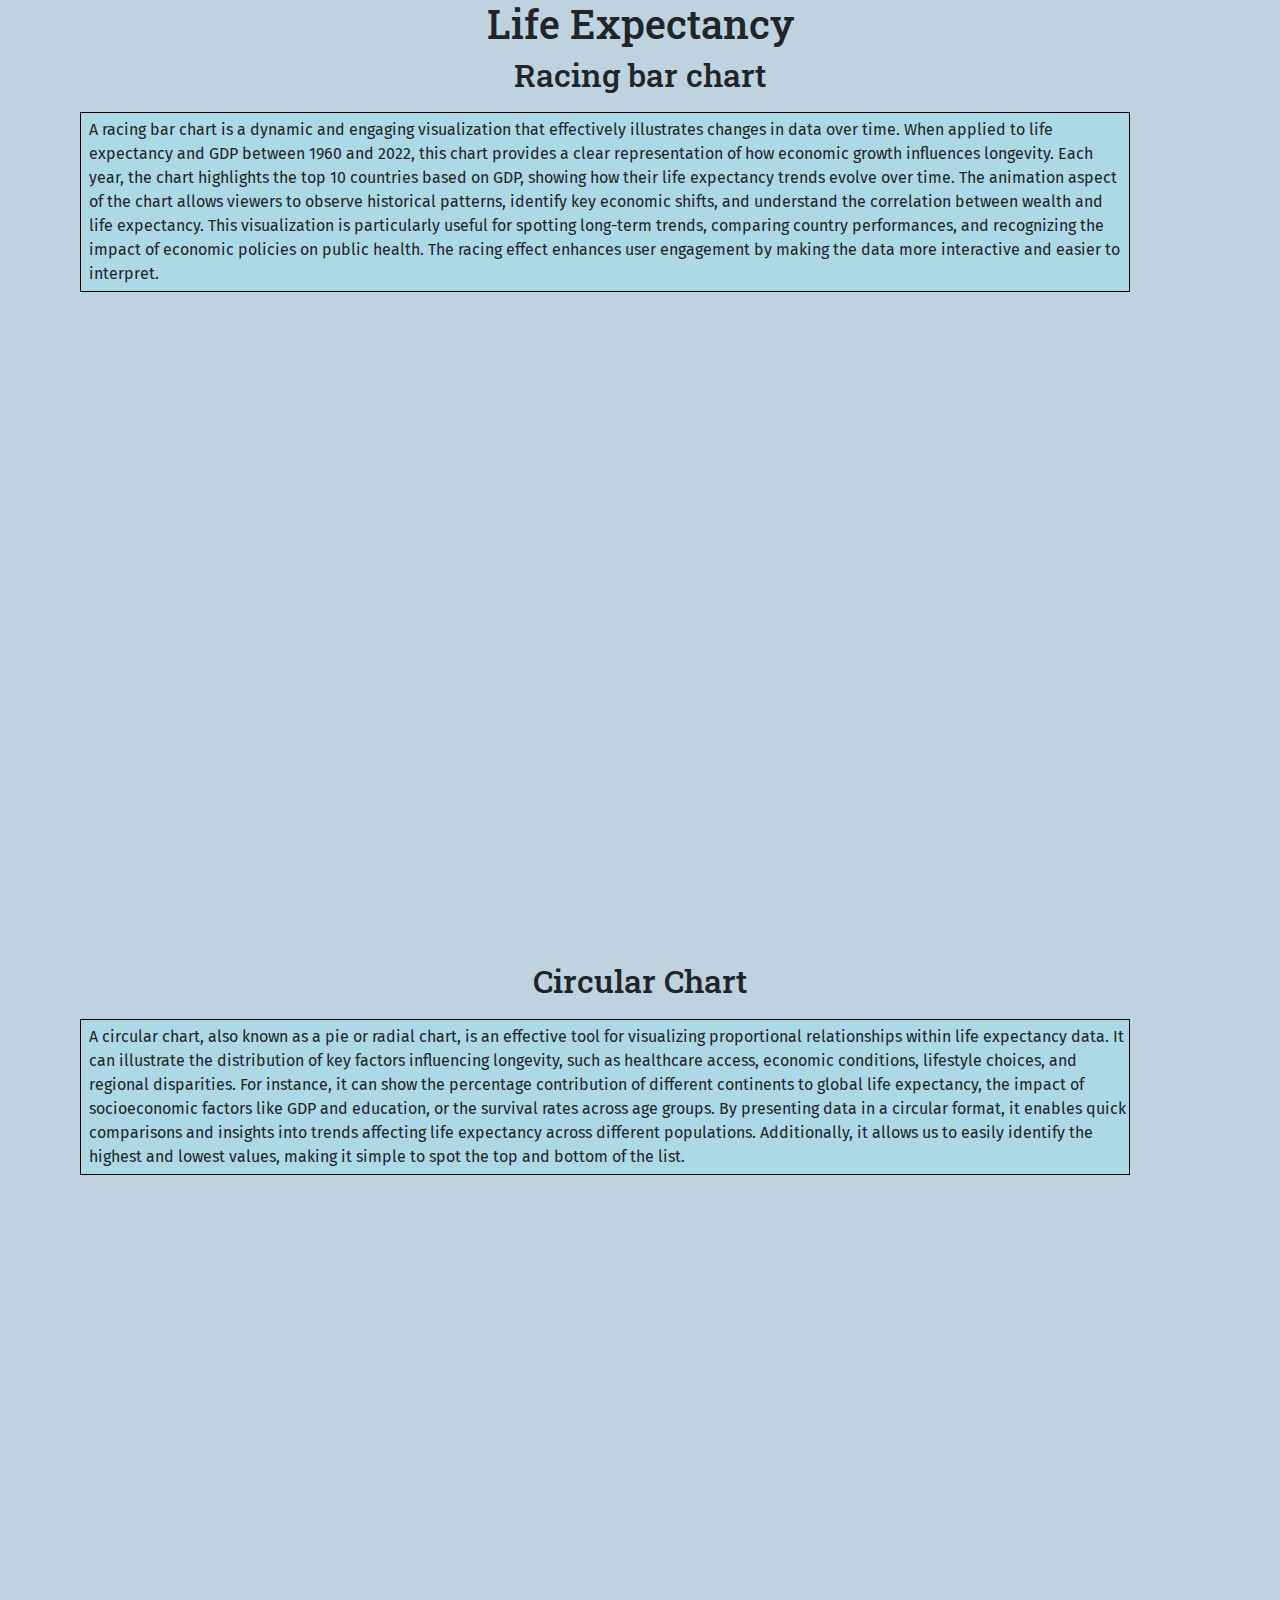
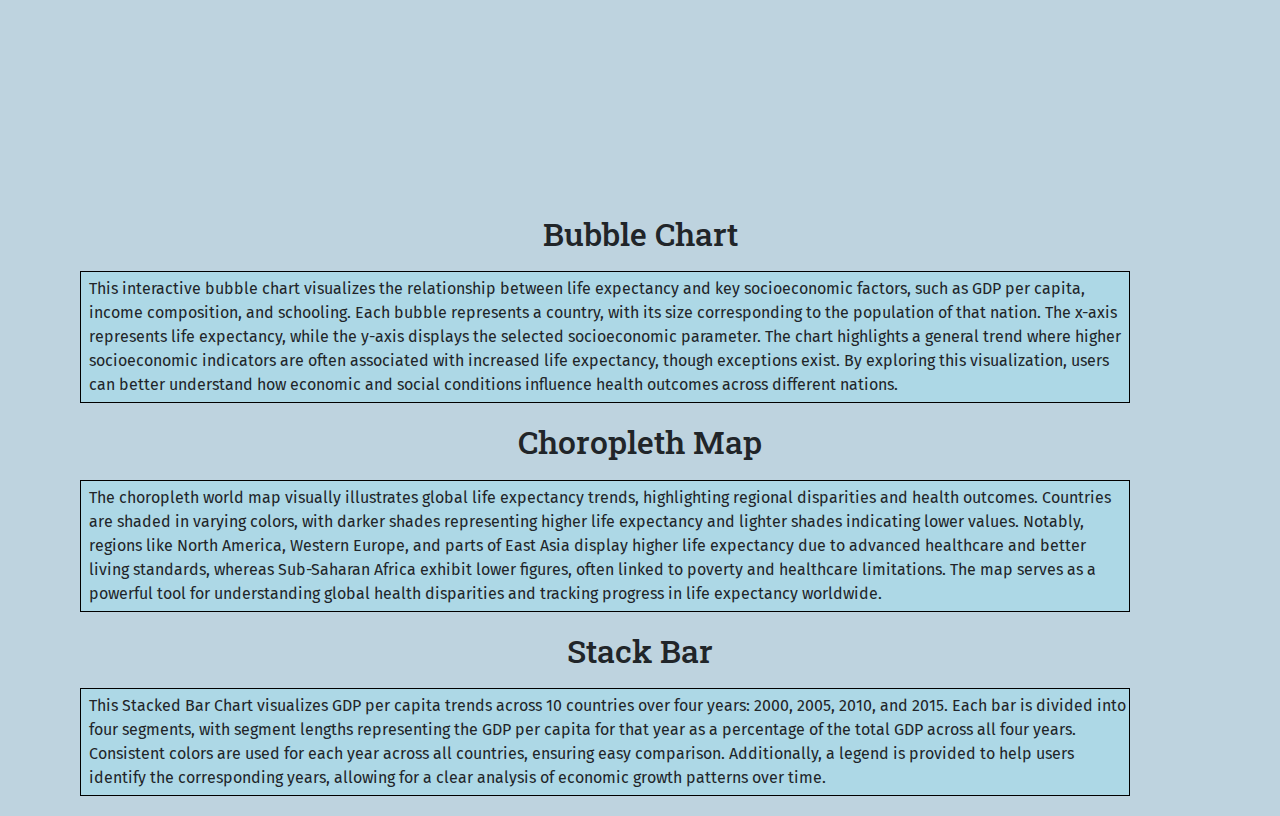
==== final/D3-Racing-Bar-Chart-main/index.html @ 3b05db98 "Update index.html" ====
<!DOCTYPE html>
<html>

<head>
  <meta charset="utf-8">

  <meta name="viewport" content="width=device-width, initial-scale=1.0">
  <title>DV - Final Project</title>


  <script src="https://d3js.org/d3.v6.min.js"></script>
  <!-- <script src="https://d3js.org/d3.v4.js"></script> -->

  <!-- Add Bootstrap CSS link -->
  <link href="https://maxcdn.bootstrapcdn.com/bootstrap/4.5.2/css/bootstrap.min.css" rel="stylesheet">

  <!-- Include Google Fonts for custom fonts -->
  <style>
      /* Font for title and headings */
      h1, h2, .nav-tabs .nav-link {
          font-family: 'Roboto Slab', sans-serif;
      }

      /* Font for paragraphs and text */
      p, .nav-tabs .nav-link, .tab-pane {
          font-family: 'Fira Sans', sans-serif;
          border: 1px solid black;
        margin-top: 10px;
        margin-bottom: 20px;
        margin-right: 150px;
        margin-left: 80px;
        background-color: lightblue;
        padding-top: 5px;
        padding-right: 3px;
        padding-bottom: 5px;
        padding-left: 8px;
      }
      
      

  </style>

  <!-- Include Google Fonts via link tags -->
  <link href="https://fonts.googleapis.com/css?family=Roboto+Slab" rel="stylesheet">
  <link href="https://fonts.googleapis.com/css?family=Fira+Sans" rel="stylesheet">
  <link rel="stylesheet" type="text/css" href="style.css">
</head>

<body>
    
  <h1>Life Expectancy</h1>
  <h2>Racing bar chart</h2>
  <p>A racing bar chart is a dynamic and engaging visualization that effectively illustrates changes in data over time. When applied to life expectancy and GDP between 1960 and 2022, this chart provides a clear representation of how economic growth influences longevity. Each year, the chart highlights the top 10 countries based on GDP, showing how their life expectancy trends evolve over time. The animation aspect of the chart allows viewers to observe historical patterns, identify key economic shifts, and understand the correlation between wealth and life expectancy. This visualization is particularly useful for spotting long-term trends, comparing country performances, and recognizing the impact of economic policies on public health. The racing effect enhances user engagement by making the data more interactive and easier to interpret.</p>
  <center><svg width="1024" height="600"></svg></center>
  <h2 class="circular">Circular Chart</h2>
  <p>A circular chart, also known as a pie or radial chart, is an effective tool for visualizing proportional relationships within life expectancy data. It can illustrate the distribution of key factors influencing longevity, such as healthcare access, economic conditions, lifestyle choices, and regional disparities. For instance, it can show the percentage contribution of different continents to global life expectancy, the impact of socioeconomic factors like GDP and education, or the survival rates across age groups. By presenting data in a circular format, it enables quick comparisons and insights into trends affecting life expectancy across different populations. Additionally, it allows us to easily identify the highest and lowest values, making it simple to spot the top and bottom of the list.</p>
  <div id="my_dataviz"></div>
  <h2 class="bubble">Bubble Chart</h2>
  <p>This interactive bubble chart visualizes the relationship between life expectancy and key socioeconomic factors, such as GDP per capita, income composition, and schooling. Each bubble represents a country, with its size corresponding to the population of that nation. The x-axis represents life expectancy, while the y-axis displays the selected socioeconomic parameter.  The chart highlights a general trend where higher socioeconomic indicators are often associated with increased life expectancy, though exceptions exist. By exploring this visualization, users can better understand how economic and social conditions influence health outcomes across different nations.</p>
  <div id="my_bubble"></div>
  <h2 class="choropleth">Choropleth Map</h2>
  <p>The choropleth world map visually illustrates global life expectancy trends, highlighting regional disparities and health outcomes. Countries are shaded in varying colors, with darker  shades representing higher life expectancy and lighter shades indicating lower values. Notably, regions like North America, Western Europe, and parts of East Asia display higher life expectancy due to advanced healthcare and better living standards, whereas Sub-Saharan Africa  exhibit lower figures, often linked to poverty and healthcare limitations. The map serves as a powerful tool for understanding global health disparities and tracking progress in life expectancy worldwide.</p>
  <div id="choropleth"></div>
  <h2>Stack Bar</h2>
  <p>This Stacked Bar Chart visualizes GDP per capita trends across 10 countries over four years: 2000, 2005, 2010, and 2015. Each bar is divided into four segments, with segment lengths representing the GDP per capita for that year as a percentage of the total GDP across all four years. Consistent colors are used for each year across all countries, ensuring easy comparison. Additionally, a legend is provided to help users identify the corresponding years, allowing for a clear analysis of economic growth patterns over time.</p>
  <div id="stack_legend"></div>
  <div id="stacked"></div>
  <script type="module" src="script.js"></script>
</body>

</html>
---- final/D3-Racing-Bar-Chart-main/style.css ----
body {
    background: rgba(94, 146, 176, 0.403);
    display: flex;
    flex-direction: column;
    align-items: center;
    overflow-y: auto;
}

.circular {
    margin-top: 50px;
}

.axis-label {
    font: 10px sans-serif;
    text-anchor: middle;
}

.gdp-label {
    font: 12px sans-serif;
    text-anchor: start;
}

.icon {
    width: 40px;
    height: 40px;
}

.year-text {
    font: 60px sans-serif;
    text-anchor: end;
    fill: rgb(71, 71, 71);
}

.tooltip {
    margin-top: -300px;
    display: flex;
    align-items: center;
    justify-content: center
}

.bubbles {
    stroke-width: 1px;
    stroke: black;
    opacity: .8
}

.bubbles:hover {
    stroke: black;
}
#my_dataviz {
    height: 620px !important;
}

.legend-color-box {
    display: inline-block;
    width: 20px;
    height: 20px;
    vertical-align: middle;
    margin-right: 5px;
}
#stack_legend{
    display: flex;
    width: 200px;
    justify-content: space-between;
    align-items: center;
}
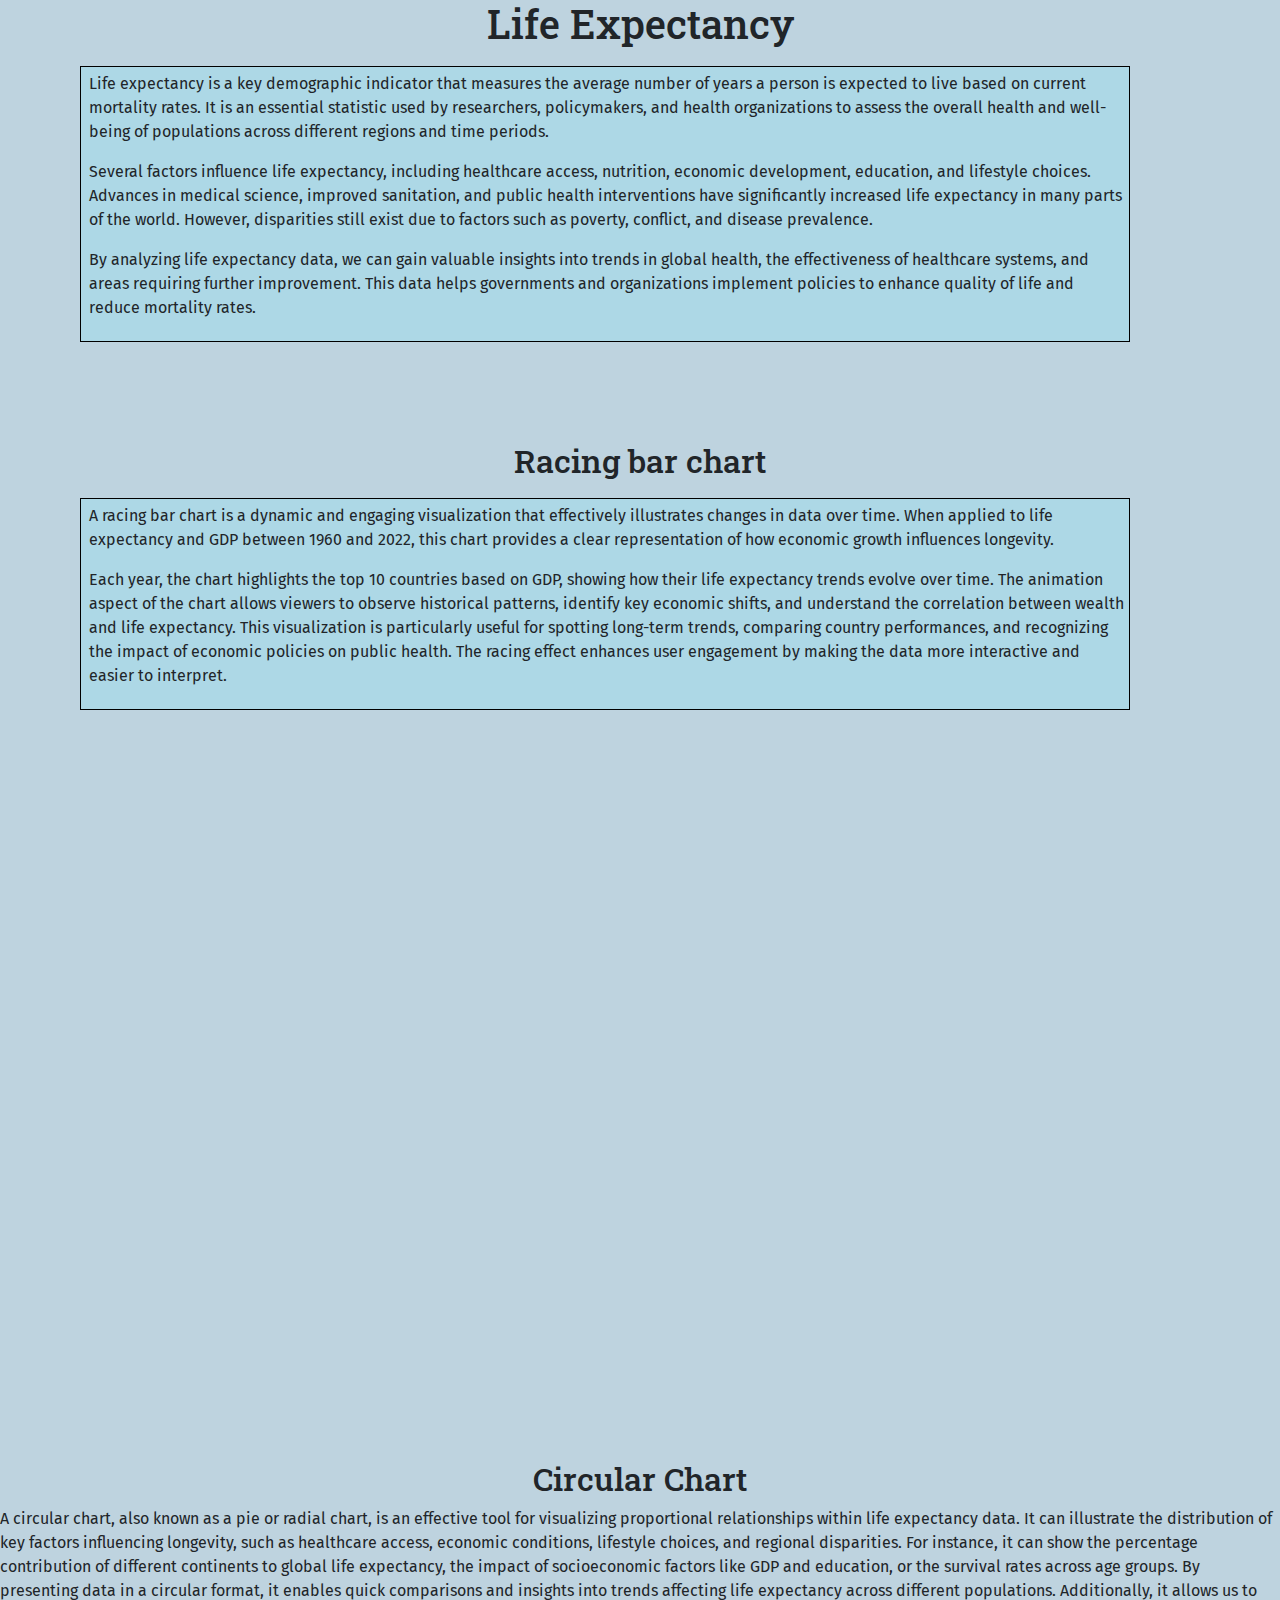
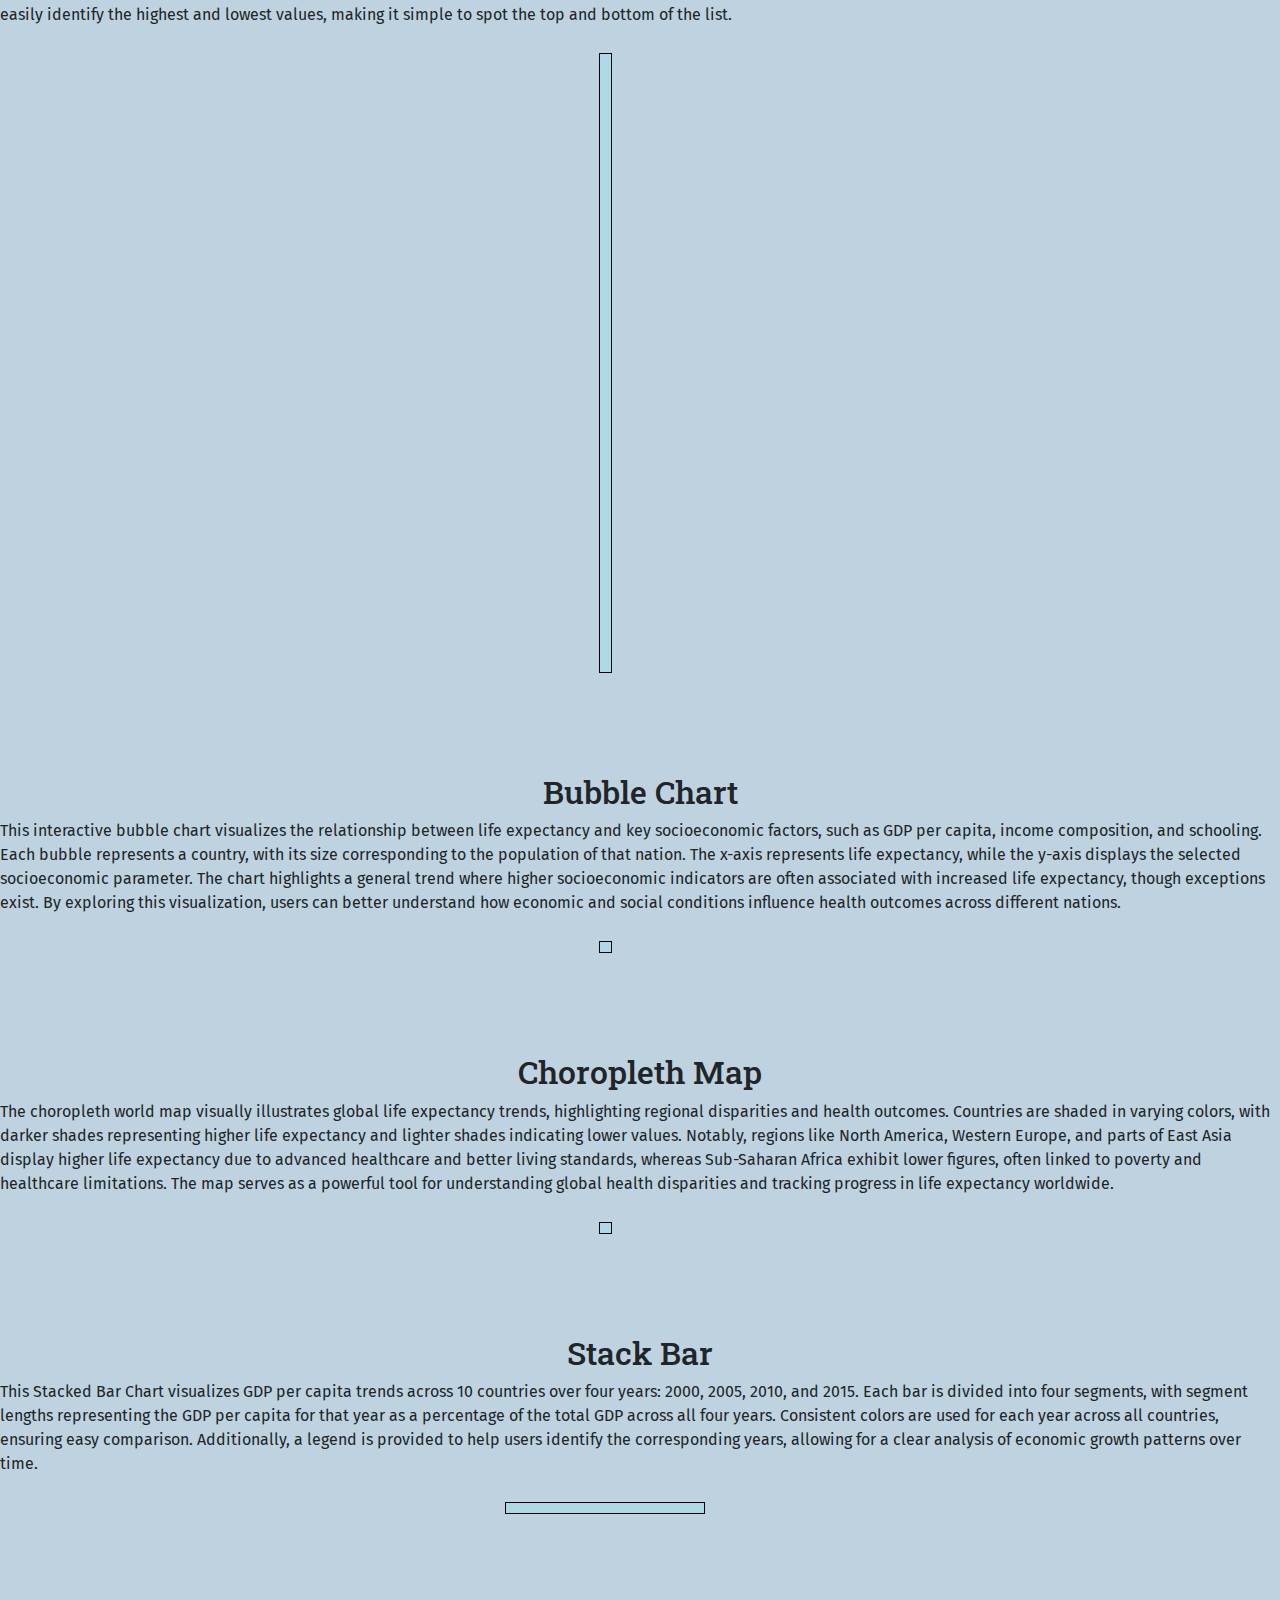
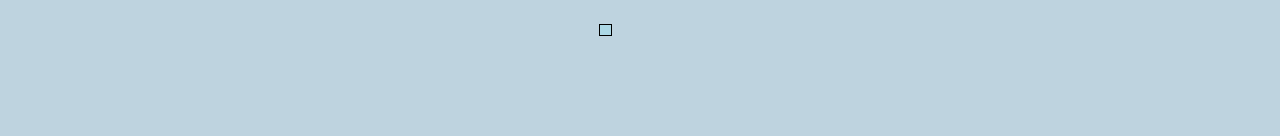
==== commit 8e732258: "Update index.html" ====
--- a/final/D3-Racing-Bar-Chart-main/index.html
+++ b/final/D3-Racing-Bar-Chart-main/index.html
@@ -24,9 +24,13 @@
       /* Font for paragraphs and text */
       p, .nav-tabs .nav-link, .tab-pane {
           font-family: 'Fira Sans', sans-serif;
-          border: 1px solid black;
+          
+        
+      }
+      div{
+        border: 1px solid black;
         margin-top: 10px;
-        margin-bottom: 20px;
+        margin-bottom: 100px;
         margin-right: 150px;
         margin-left: 80px;
         background-color: lightblue;
@@ -35,7 +39,6 @@
         padding-bottom: 5px;
         padding-left: 8px;
       }
-      
       
 
   </style>
@@ -49,9 +52,19 @@
 <body>
     
   <h1>Life Expectancy</h1>
+  <div>
+        <p>Life expectancy is a key demographic indicator that measures the average number of years a person is expected to live based on current mortality rates. It is an essential statistic used by researchers, policymakers, and health organizations to assess the overall health and well-being of populations across different regions and time periods.</p>
+        <p> Several factors influence life expectancy, including healthcare access, nutrition, economic development, education, and lifestyle choices. Advances in medical science, improved sanitation, and public health interventions have significantly increased life expectancy in many parts of the world. However, disparities still exist due to factors such as poverty, conflict, and disease prevalence.</p>
+        <p>By analyzing life expectancy data, we can gain valuable insights into trends in global health, the effectiveness of healthcare systems, and areas requiring further improvement. This data helps governments and organizations implement policies to enhance quality of life and reduce mortality rates.</p>
+  </div>
+
+
   <h2>Racing bar chart</h2>
-  <p>A racing bar chart is a dynamic and engaging visualization that effectively illustrates changes in data over time. When applied to life expectancy and GDP between 1960 and 2022, this chart provides a clear representation of how economic growth influences longevity. Each year, the chart highlights the top 10 countries based on GDP, showing how their life expectancy trends evolve over time. The animation aspect of the chart allows viewers to observe historical patterns, identify key economic shifts, and understand the correlation between wealth and life expectancy. This visualization is particularly useful for spotting long-term trends, comparing country performances, and recognizing the impact of economic policies on public health. The racing effect enhances user engagement by making the data more interactive and easier to interpret.</p>
-  <center><svg width="1024" height="600"></svg></center>
+  <div>
+  <p>A racing bar chart is a dynamic and engaging visualization that effectively illustrates changes in data over time. When applied to life expectancy and GDP between 1960 and 2022, this chart provides a clear representation of how economic growth influences longevity.</p>
+    <p>Each year, the chart highlights the top 10 countries based on GDP, showing how their life expectancy trends evolve over time. The animation aspect of the chart allows viewers to observe historical patterns, identify key economic shifts, and understand the correlation between wealth and life expectancy. This visualization is particularly useful for spotting long-term trends, comparing country performances, and recognizing the impact of economic policies on public health. The racing effect enhances user engagement by making the data more interactive and easier to interpret.</p>
+</div>
+    <center><svg width="1024" height="600"></svg></center>
   <h2 class="circular">Circular Chart</h2>
   <p>A circular chart, also known as a pie or radial chart, is an effective tool for visualizing proportional relationships within life expectancy data. It can illustrate the distribution of key factors influencing longevity, such as healthcare access, economic conditions, lifestyle choices, and regional disparities. For instance, it can show the percentage contribution of different continents to global life expectancy, the impact of socioeconomic factors like GDP and education, or the survival rates across age groups. By presenting data in a circular format, it enables quick comparisons and insights into trends affecting life expectancy across different populations. Additionally, it allows us to easily identify the highest and lowest values, making it simple to spot the top and bottom of the list.</p>
   <div id="my_dataviz"></div>
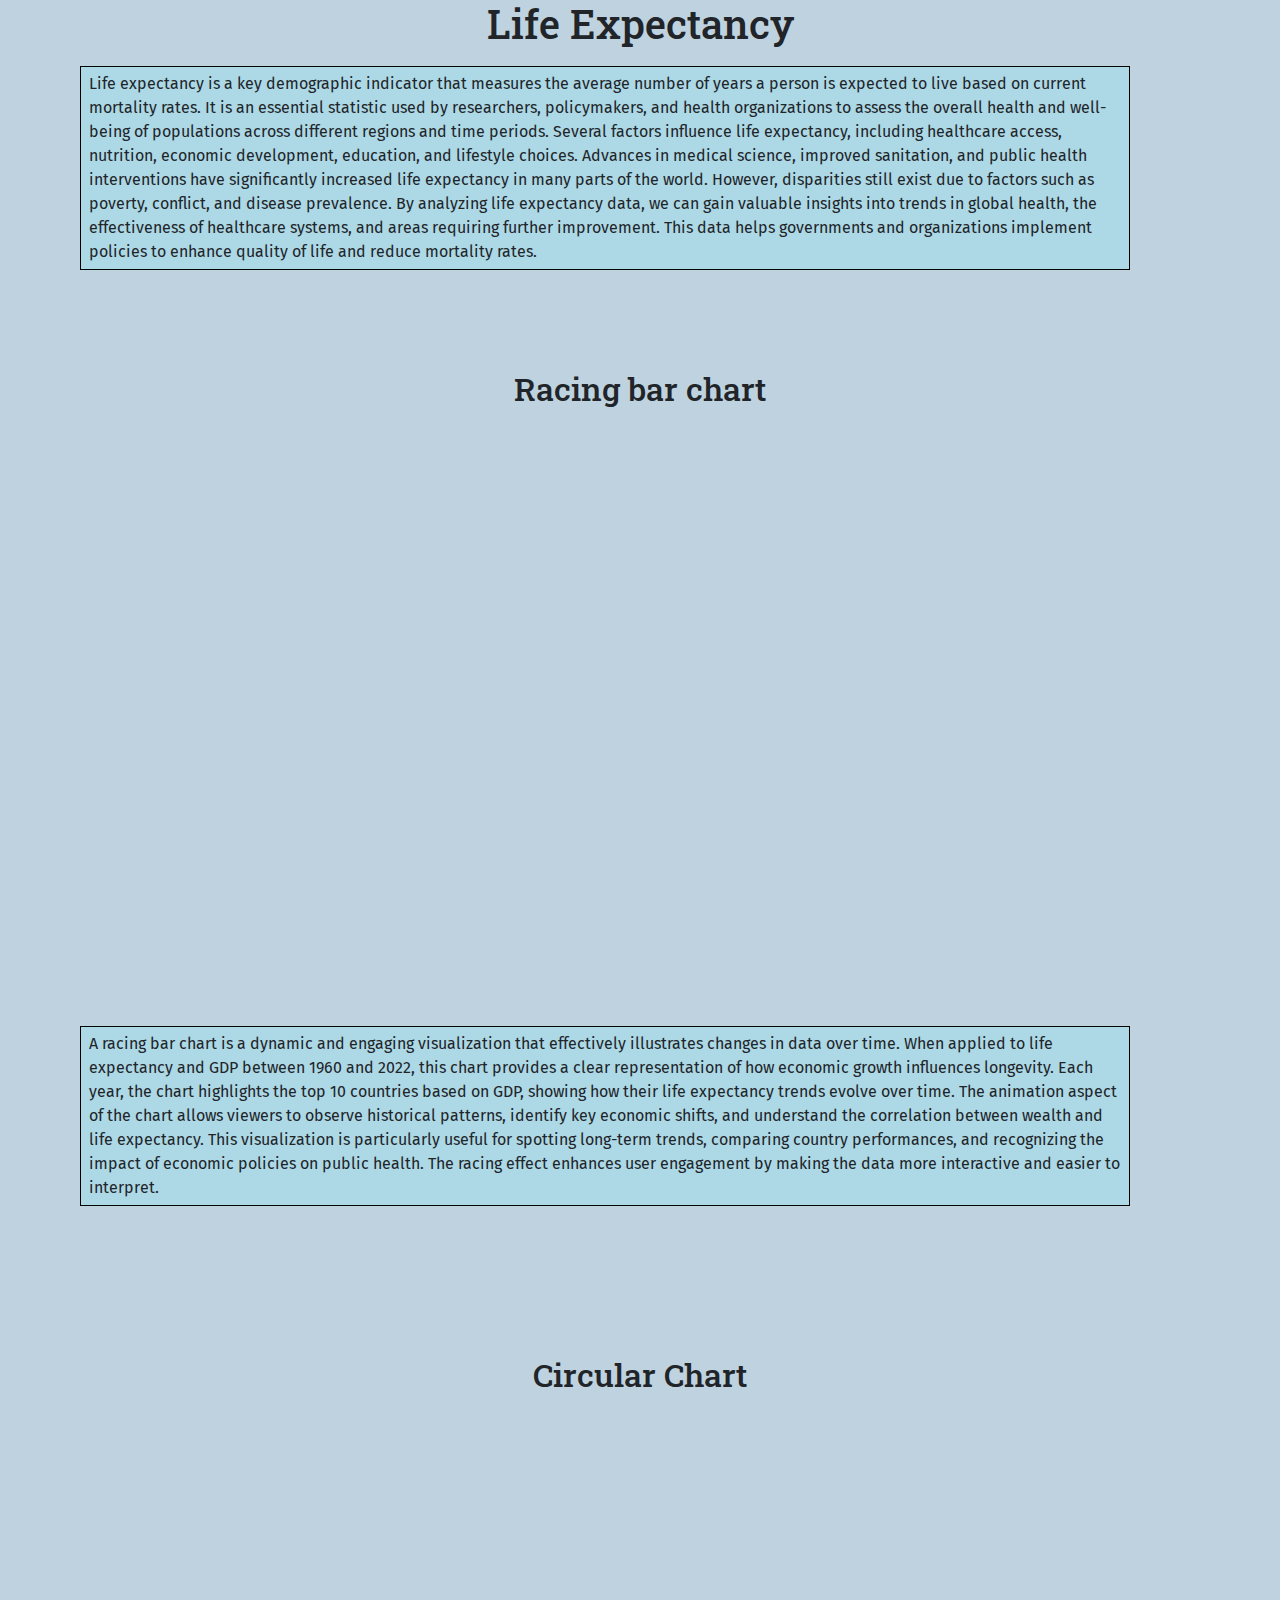
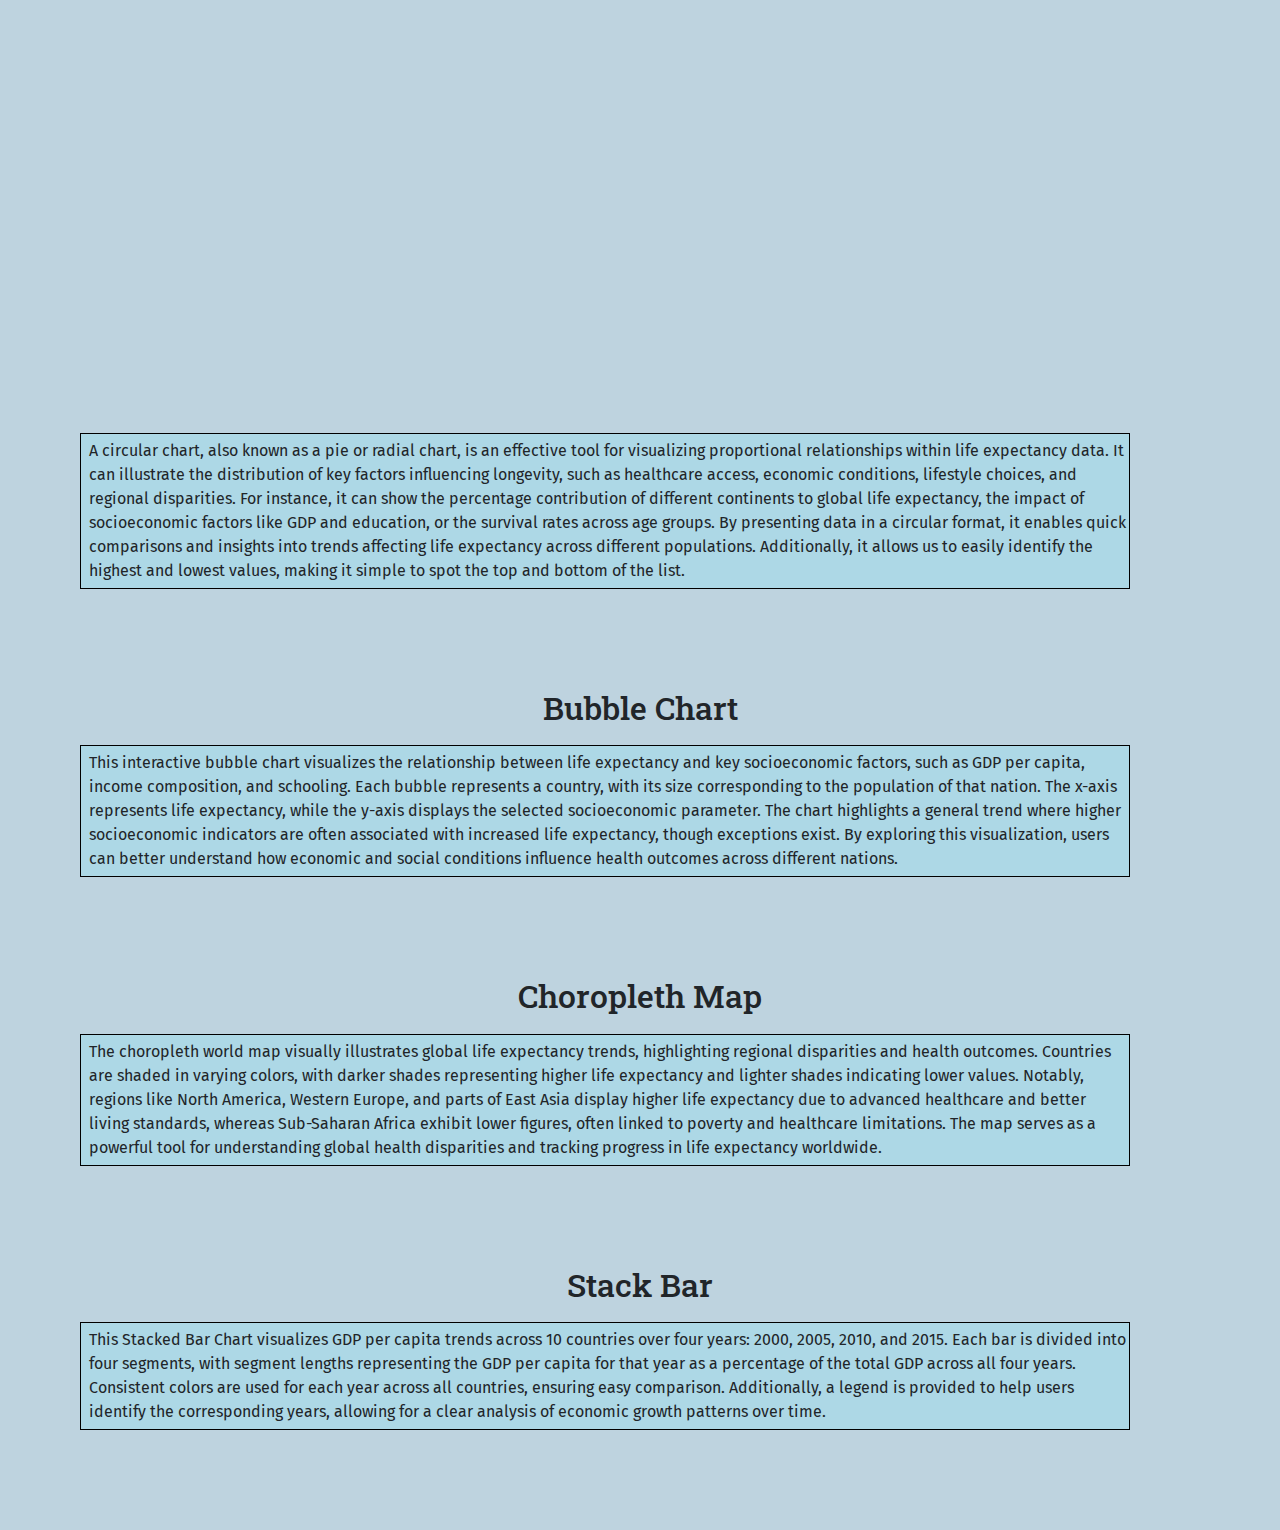
==== commit 681f1212: "Update index.html" ====
--- a/final/D3-Racing-Bar-Chart-main/index.html
+++ b/final/D3-Racing-Bar-Chart-main/index.html
@@ -24,11 +24,7 @@
       /* Font for paragraphs and text */
       p, .nav-tabs .nav-link, .tab-pane {
           font-family: 'Fira Sans', sans-serif;
-          
-        
-      }
-      div{
-        border: 1px solid black;
+          border: 1px solid black;
         margin-top: 10px;
         margin-bottom: 100px;
         margin-right: 150px;
@@ -38,7 +34,9 @@
         padding-right: 3px;
         padding-bottom: 5px;
         padding-left: 8px;
+        
       }
+      
       
 
   </style>
@@ -52,32 +50,35 @@
 <body>
     
   <h1>Life Expectancy</h1>
-  <div>
-        <p>Life expectancy is a key demographic indicator that measures the average number of years a person is expected to live based on current mortality rates. It is an essential statistic used by researchers, policymakers, and health organizations to assess the overall health and well-being of populations across different regions and time periods.</p>
-        <p> Several factors influence life expectancy, including healthcare access, nutrition, economic development, education, and lifestyle choices. Advances in medical science, improved sanitation, and public health interventions have significantly increased life expectancy in many parts of the world. However, disparities still exist due to factors such as poverty, conflict, and disease prevalence.</p>
-        <p>By analyzing life expectancy data, we can gain valuable insights into trends in global health, the effectiveness of healthcare systems, and areas requiring further improvement. This data helps governments and organizations implement policies to enhance quality of life and reduce mortality rates.</p>
-  </div>
+  
+        <p>Life expectancy is a key demographic indicator that measures the average number of years a person is expected to live based on current mortality rates. It is an essential statistic used by researchers, policymakers, and health organizations to assess the overall health and well-being of populations across different regions and time periods.
+         Several factors influence life expectancy, including healthcare access, nutrition, economic development, education, and lifestyle choices. Advances in medical science, improved sanitation, and public health interventions have significantly increased life expectancy in many parts of the world. However, disparities still exist due to factors such as poverty, conflict, and disease prevalence.
+        By analyzing life expectancy data, we can gain valuable insights into trends in global health, the effectiveness of healthcare systems, and areas requiring further improvement. This data helps governments and organizations implement policies to enhance quality of life and reduce mortality rates.</p>
+  
 
 
   <h2>Racing bar chart</h2>
-  <div>
-  <p>A racing bar chart is a dynamic and engaging visualization that effectively illustrates changes in data over time. When applied to life expectancy and GDP between 1960 and 2022, this chart provides a clear representation of how economic growth influences longevity.</p>
-    <p>Each year, the chart highlights the top 10 countries based on GDP, showing how their life expectancy trends evolve over time. The animation aspect of the chart allows viewers to observe historical patterns, identify key economic shifts, and understand the correlation between wealth and life expectancy. This visualization is particularly useful for spotting long-term trends, comparing country performances, and recognizing the impact of economic policies on public health. The racing effect enhances user engagement by making the data more interactive and easier to interpret.</p>
-</div>
-    <center><svg width="1024" height="600"></svg></center>
+  <center><svg width="1024" height="600"></svg></center>
+  <p>A racing bar chart is a dynamic and engaging visualization that effectively illustrates changes in data over time. When applied to life expectancy and GDP between 1960 and 2022, this chart provides a clear representation of how economic growth influences longevity.
+    Each year, the chart highlights the top 10 countries based on GDP, showing how their life expectancy trends evolve over time. The animation aspect of the chart allows viewers to observe historical patterns, identify key economic shifts, and understand the correlation between wealth and life expectancy. This visualization is particularly useful for spotting long-term trends, comparing country performances, and recognizing the impact of economic policies on public health. The racing effect enhances user engagement by making the data more interactive and easier to interpret.</p>
+ 
   <h2 class="circular">Circular Chart</h2>
+  <div id="my_dataviz"></div>
   <p>A circular chart, also known as a pie or radial chart, is an effective tool for visualizing proportional relationships within life expectancy data. It can illustrate the distribution of key factors influencing longevity, such as healthcare access, economic conditions, lifestyle choices, and regional disparities. For instance, it can show the percentage contribution of different continents to global life expectancy, the impact of socioeconomic factors like GDP and education, or the survival rates across age groups. By presenting data in a circular format, it enables quick comparisons and insights into trends affecting life expectancy across different populations. Additionally, it allows us to easily identify the highest and lowest values, making it simple to spot the top and bottom of the list.</p>
-  <div id="my_dataviz"></div>
+  
   <h2 class="bubble">Bubble Chart</h2>
+  <div id="my_bubble"></div>
   <p>This interactive bubble chart visualizes the relationship between life expectancy and key socioeconomic factors, such as GDP per capita, income composition, and schooling. Each bubble represents a country, with its size corresponding to the population of that nation. The x-axis represents life expectancy, while the y-axis displays the selected socioeconomic parameter.  The chart highlights a general trend where higher socioeconomic indicators are often associated with increased life expectancy, though exceptions exist. By exploring this visualization, users can better understand how economic and social conditions influence health outcomes across different nations.</p>
-  <div id="my_bubble"></div>
+  
   <h2 class="choropleth">Choropleth Map</h2>
+  <div id="choropleth"></div>
   <p>The choropleth world map visually illustrates global life expectancy trends, highlighting regional disparities and health outcomes. Countries are shaded in varying colors, with darker  shades representing higher life expectancy and lighter shades indicating lower values. Notably, regions like North America, Western Europe, and parts of East Asia display higher life expectancy due to advanced healthcare and better living standards, whereas Sub-Saharan Africa  exhibit lower figures, often linked to poverty and healthcare limitations. The map serves as a powerful tool for understanding global health disparities and tracking progress in life expectancy worldwide.</p>
-  <div id="choropleth"></div>
+  
   <h2>Stack Bar</h2>
-  <p>This Stacked Bar Chart visualizes GDP per capita trends across 10 countries over four years: 2000, 2005, 2010, and 2015. Each bar is divided into four segments, with segment lengths representing the GDP per capita for that year as a percentage of the total GDP across all four years. Consistent colors are used for each year across all countries, ensuring easy comparison. Additionally, a legend is provided to help users identify the corresponding years, allowing for a clear analysis of economic growth patterns over time.</p>
   <div id="stack_legend"></div>
   <div id="stacked"></div>
+  <p>This Stacked Bar Chart visualizes GDP per capita trends across 10 countries over four years: 2000, 2005, 2010, and 2015. Each bar is divided into four segments, with segment lengths representing the GDP per capita for that year as a percentage of the total GDP across all four years. Consistent colors are used for each year across all countries, ensuring easy comparison. Additionally, a legend is provided to help users identify the corresponding years, allowing for a clear analysis of economic growth patterns over time.</p>
+  
   <script type="module" src="script.js"></script>
 </body>
 
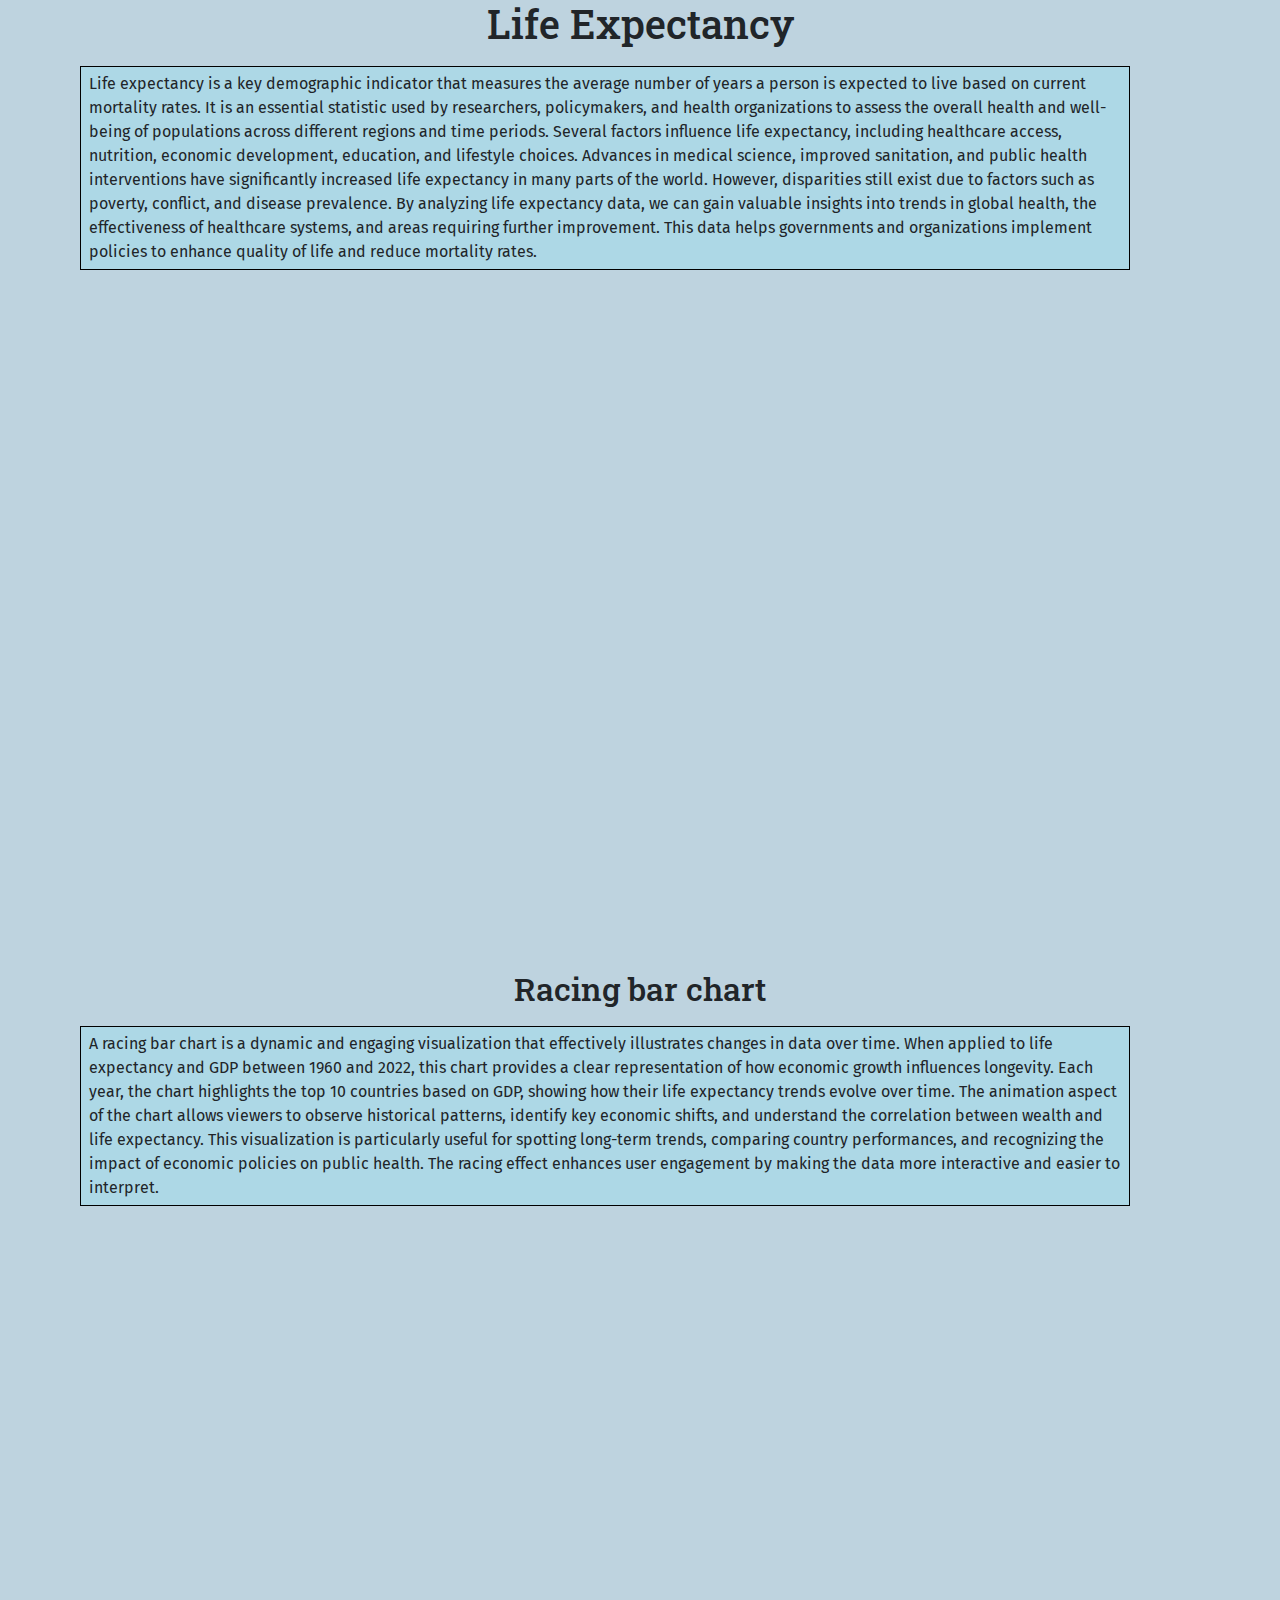
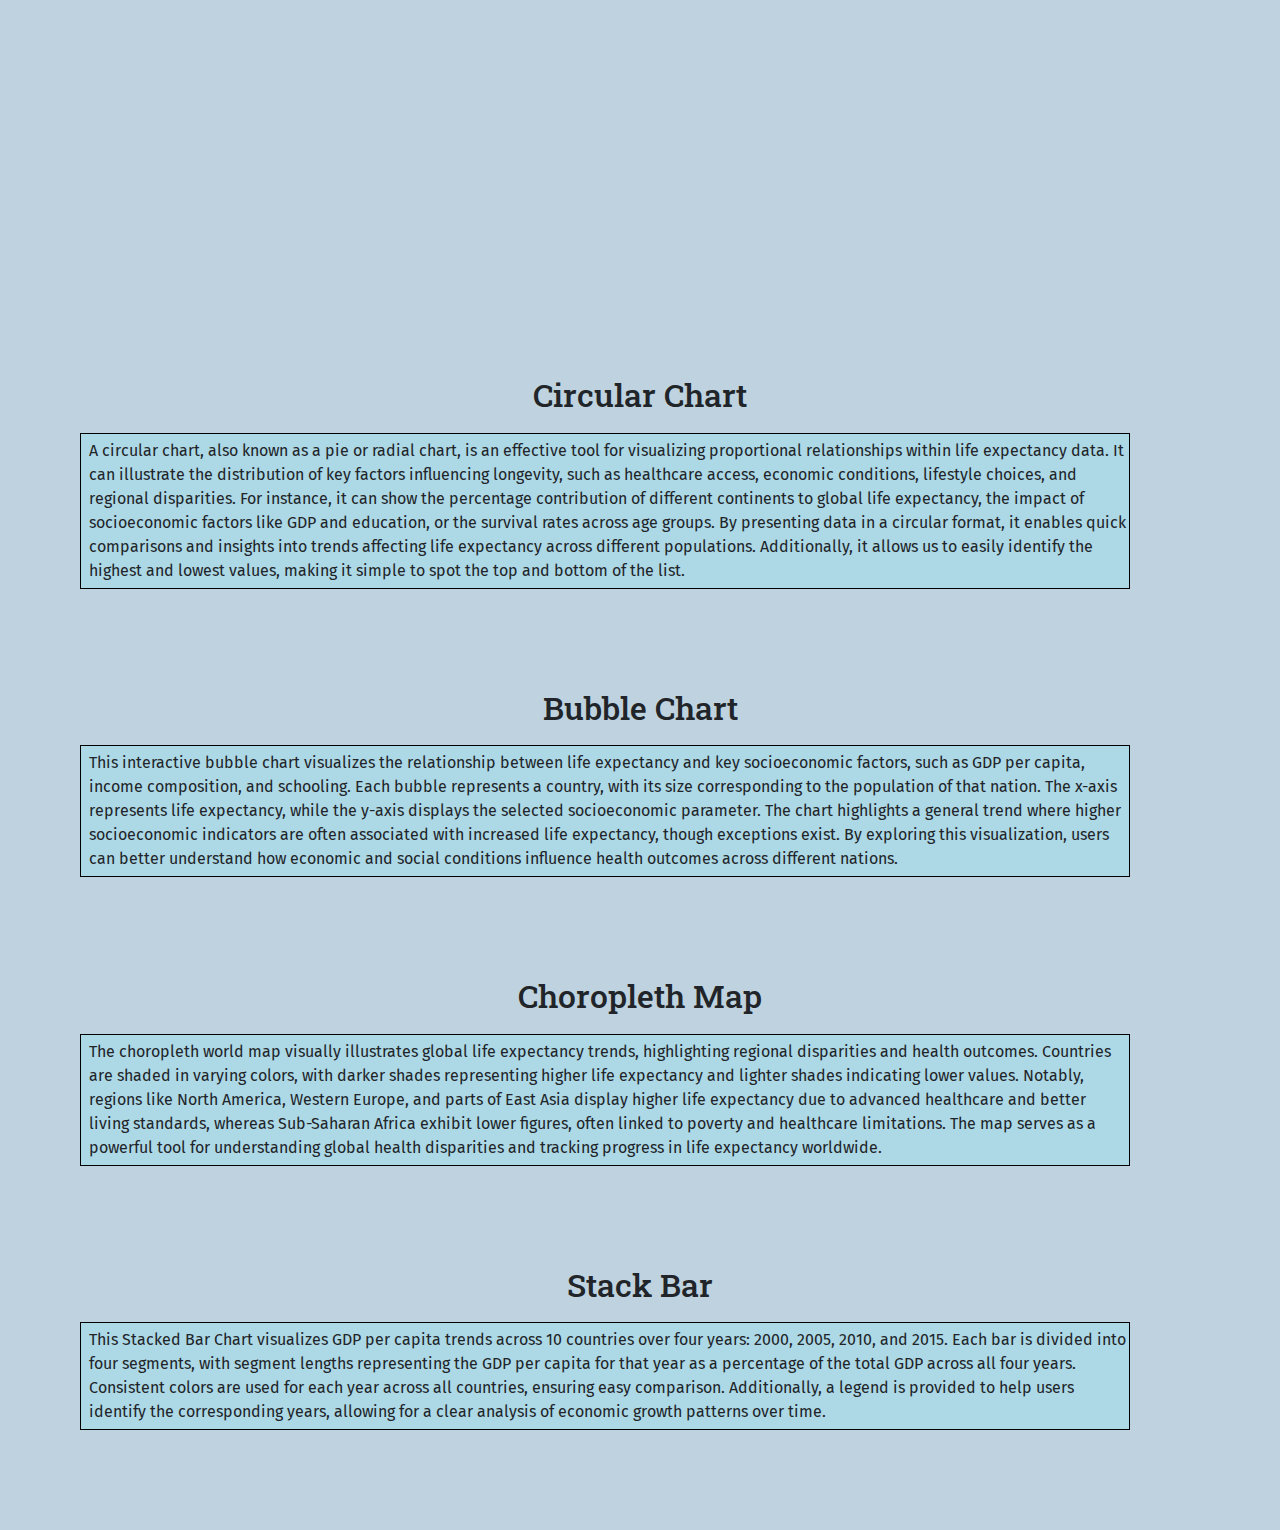
==== commit cceb0585: "Update index.html" ====
--- a/final/D3-Racing-Bar-Chart-main/index.html
+++ b/final/D3-Racing-Bar-Chart-main/index.html
@@ -57,26 +57,31 @@
   
 
 
+ 
+  <center><svg width="1024" height="600"></svg></center>
   <h2>Racing bar chart</h2>
-  <center><svg width="1024" height="600"></svg></center>
   <p>A racing bar chart is a dynamic and engaging visualization that effectively illustrates changes in data over time. When applied to life expectancy and GDP between 1960 and 2022, this chart provides a clear representation of how economic growth influences longevity.
     Each year, the chart highlights the top 10 countries based on GDP, showing how their life expectancy trends evolve over time. The animation aspect of the chart allows viewers to observe historical patterns, identify key economic shifts, and understand the correlation between wealth and life expectancy. This visualization is particularly useful for spotting long-term trends, comparing country performances, and recognizing the impact of economic policies on public health. The racing effect enhances user engagement by making the data more interactive and easier to interpret.</p>
  
+  
+  <div id="my_dataviz"></div>
   <h2 class="circular">Circular Chart</h2>
-  <div id="my_dataviz"></div>
   <p>A circular chart, also known as a pie or radial chart, is an effective tool for visualizing proportional relationships within life expectancy data. It can illustrate the distribution of key factors influencing longevity, such as healthcare access, economic conditions, lifestyle choices, and regional disparities. For instance, it can show the percentage contribution of different continents to global life expectancy, the impact of socioeconomic factors like GDP and education, or the survival rates across age groups. By presenting data in a circular format, it enables quick comparisons and insights into trends affecting life expectancy across different populations. Additionally, it allows us to easily identify the highest and lowest values, making it simple to spot the top and bottom of the list.</p>
   
+  
+  <div id="my_bubble"></div>
   <h2 class="bubble">Bubble Chart</h2>
-  <div id="my_bubble"></div>
   <p>This interactive bubble chart visualizes the relationship between life expectancy and key socioeconomic factors, such as GDP per capita, income composition, and schooling. Each bubble represents a country, with its size corresponding to the population of that nation. The x-axis represents life expectancy, while the y-axis displays the selected socioeconomic parameter.  The chart highlights a general trend where higher socioeconomic indicators are often associated with increased life expectancy, though exceptions exist. By exploring this visualization, users can better understand how economic and social conditions influence health outcomes across different nations.</p>
   
+  
+  <div id="choropleth"></div>
   <h2 class="choropleth">Choropleth Map</h2>
-  <div id="choropleth"></div>
   <p>The choropleth world map visually illustrates global life expectancy trends, highlighting regional disparities and health outcomes. Countries are shaded in varying colors, with darker  shades representing higher life expectancy and lighter shades indicating lower values. Notably, regions like North America, Western Europe, and parts of East Asia display higher life expectancy due to advanced healthcare and better living standards, whereas Sub-Saharan Africa  exhibit lower figures, often linked to poverty and healthcare limitations. The map serves as a powerful tool for understanding global health disparities and tracking progress in life expectancy worldwide.</p>
   
-  <h2>Stack Bar</h2>
+  
   <div id="stack_legend"></div>
   <div id="stacked"></div>
+  <h2>Stack Bar</h2>
   <p>This Stacked Bar Chart visualizes GDP per capita trends across 10 countries over four years: 2000, 2005, 2010, and 2015. Each bar is divided into four segments, with segment lengths representing the GDP per capita for that year as a percentage of the total GDP across all four years. Consistent colors are used for each year across all countries, ensuring easy comparison. Additionally, a legend is provided to help users identify the corresponding years, allowing for a clear analysis of economic growth patterns over time.</p>
   
   <script type="module" src="script.js"></script>
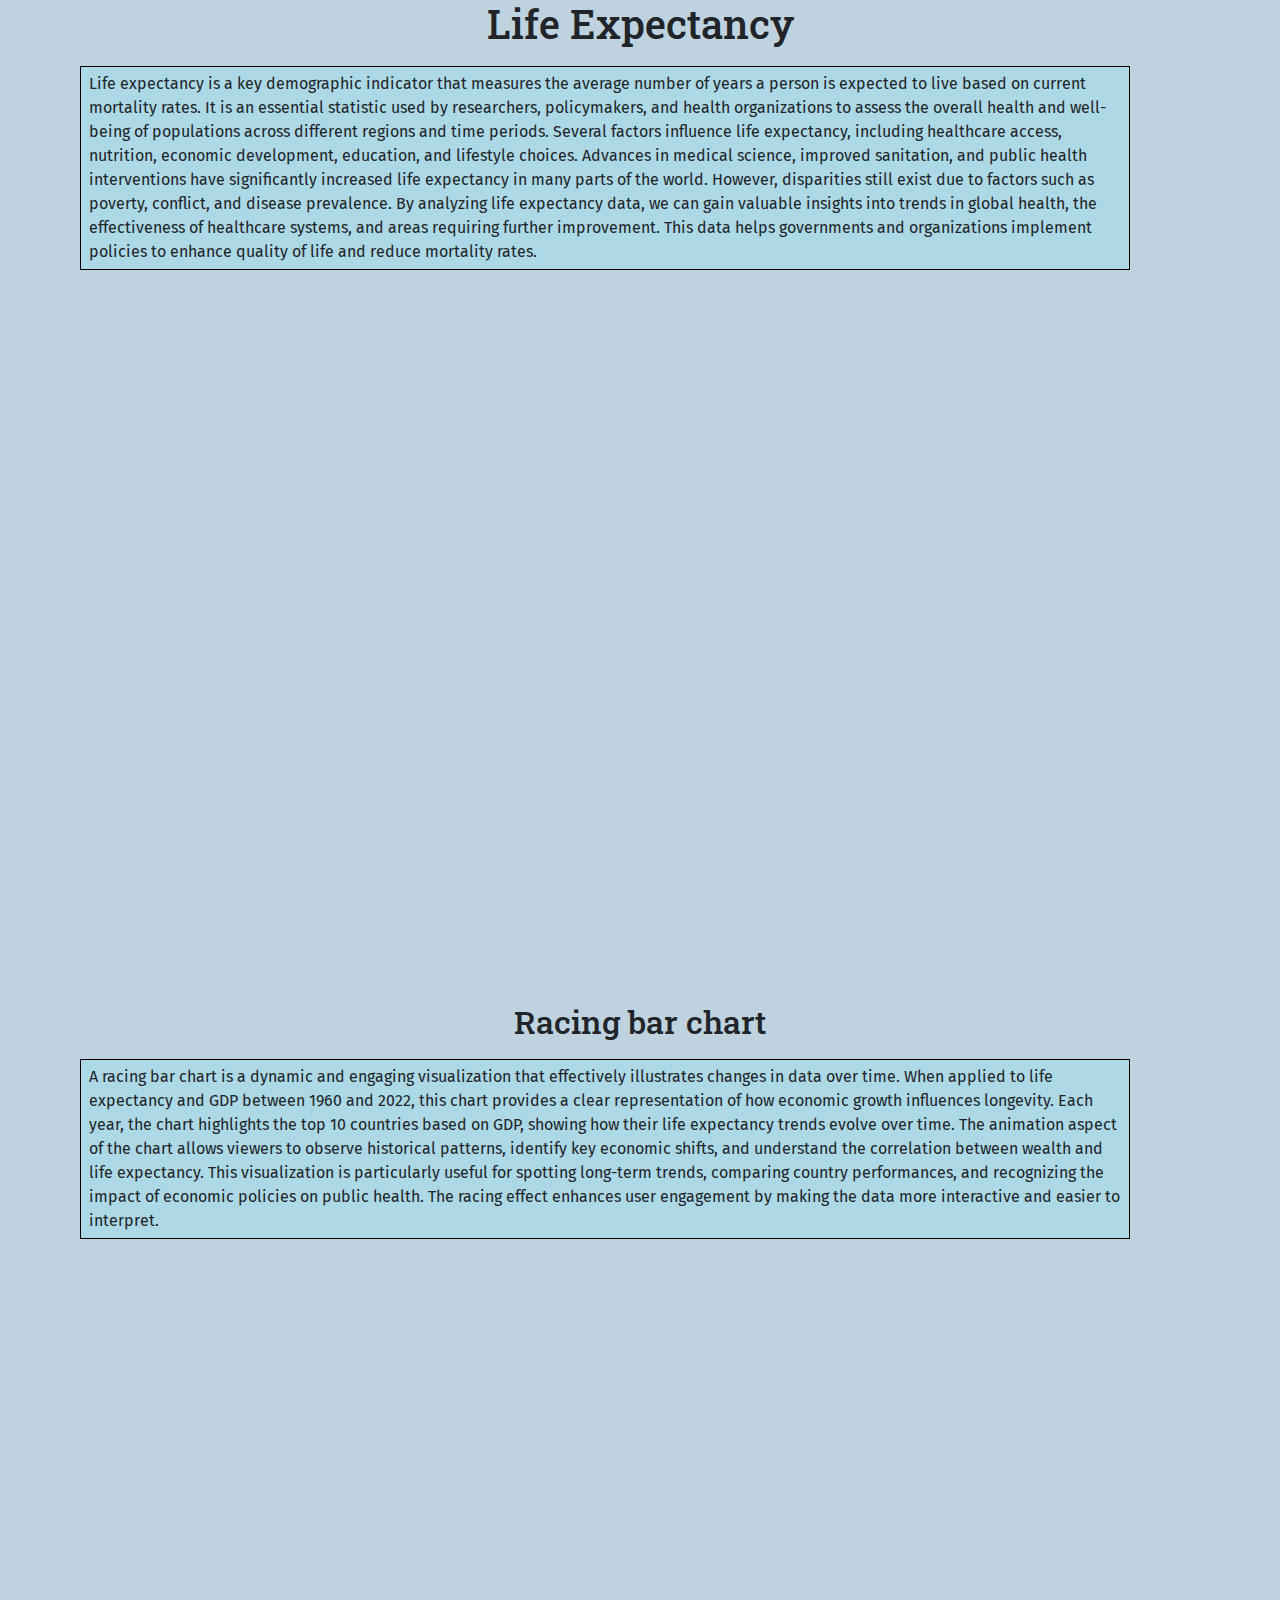
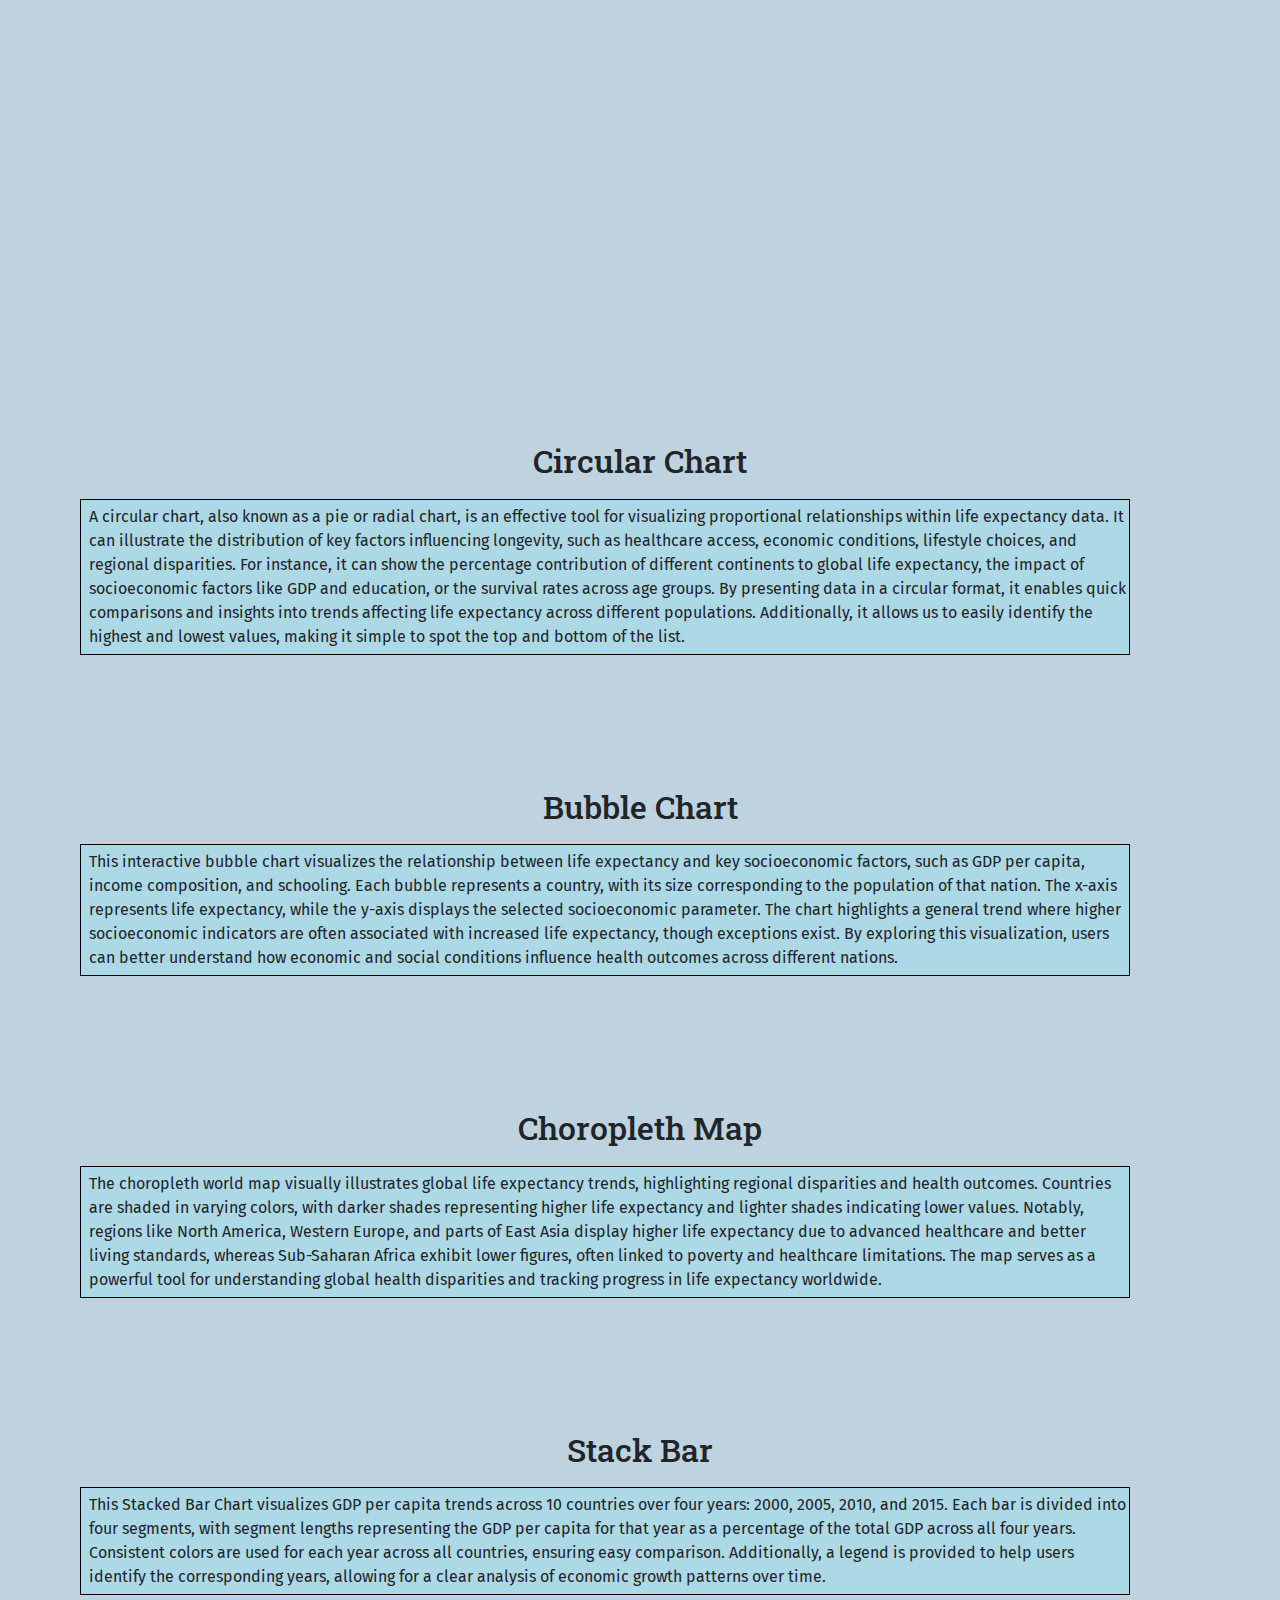
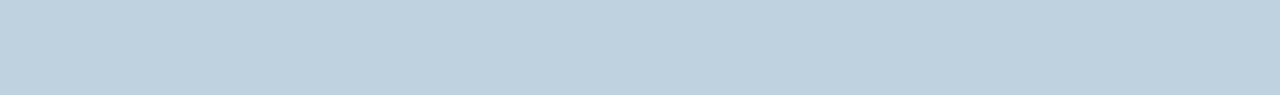
==== commit 5eb9bb99: "Update index.html" ====
--- a/final/D3-Racing-Bar-Chart-main/index.html
+++ b/final/D3-Racing-Bar-Chart-main/index.html
@@ -57,28 +57,28 @@
   
 
 
- 
+        <hr>
   <center><svg width="1024" height="600"></svg></center>
   <h2>Racing bar chart</h2>
   <p>A racing bar chart is a dynamic and engaging visualization that effectively illustrates changes in data over time. When applied to life expectancy and GDP between 1960 and 2022, this chart provides a clear representation of how economic growth influences longevity.
     Each year, the chart highlights the top 10 countries based on GDP, showing how their life expectancy trends evolve over time. The animation aspect of the chart allows viewers to observe historical patterns, identify key economic shifts, and understand the correlation between wealth and life expectancy. This visualization is particularly useful for spotting long-term trends, comparing country performances, and recognizing the impact of economic policies on public health. The racing effect enhances user engagement by making the data more interactive and easier to interpret.</p>
  
-  
+    <hr>
   <div id="my_dataviz"></div>
   <h2 class="circular">Circular Chart</h2>
   <p>A circular chart, also known as a pie or radial chart, is an effective tool for visualizing proportional relationships within life expectancy data. It can illustrate the distribution of key factors influencing longevity, such as healthcare access, economic conditions, lifestyle choices, and regional disparities. For instance, it can show the percentage contribution of different continents to global life expectancy, the impact of socioeconomic factors like GDP and education, or the survival rates across age groups. By presenting data in a circular format, it enables quick comparisons and insights into trends affecting life expectancy across different populations. Additionally, it allows us to easily identify the highest and lowest values, making it simple to spot the top and bottom of the list.</p>
   
-  
+  <hr>
   <div id="my_bubble"></div>
   <h2 class="bubble">Bubble Chart</h2>
   <p>This interactive bubble chart visualizes the relationship between life expectancy and key socioeconomic factors, such as GDP per capita, income composition, and schooling. Each bubble represents a country, with its size corresponding to the population of that nation. The x-axis represents life expectancy, while the y-axis displays the selected socioeconomic parameter.  The chart highlights a general trend where higher socioeconomic indicators are often associated with increased life expectancy, though exceptions exist. By exploring this visualization, users can better understand how economic and social conditions influence health outcomes across different nations.</p>
   
-  
+  <hr>
   <div id="choropleth"></div>
   <h2 class="choropleth">Choropleth Map</h2>
   <p>The choropleth world map visually illustrates global life expectancy trends, highlighting regional disparities and health outcomes. Countries are shaded in varying colors, with darker  shades representing higher life expectancy and lighter shades indicating lower values. Notably, regions like North America, Western Europe, and parts of East Asia display higher life expectancy due to advanced healthcare and better living standards, whereas Sub-Saharan Africa  exhibit lower figures, often linked to poverty and healthcare limitations. The map serves as a powerful tool for understanding global health disparities and tracking progress in life expectancy worldwide.</p>
   
-  
+  <hr>
   <div id="stack_legend"></div>
   <div id="stacked"></div>
   <h2>Stack Bar</h2>
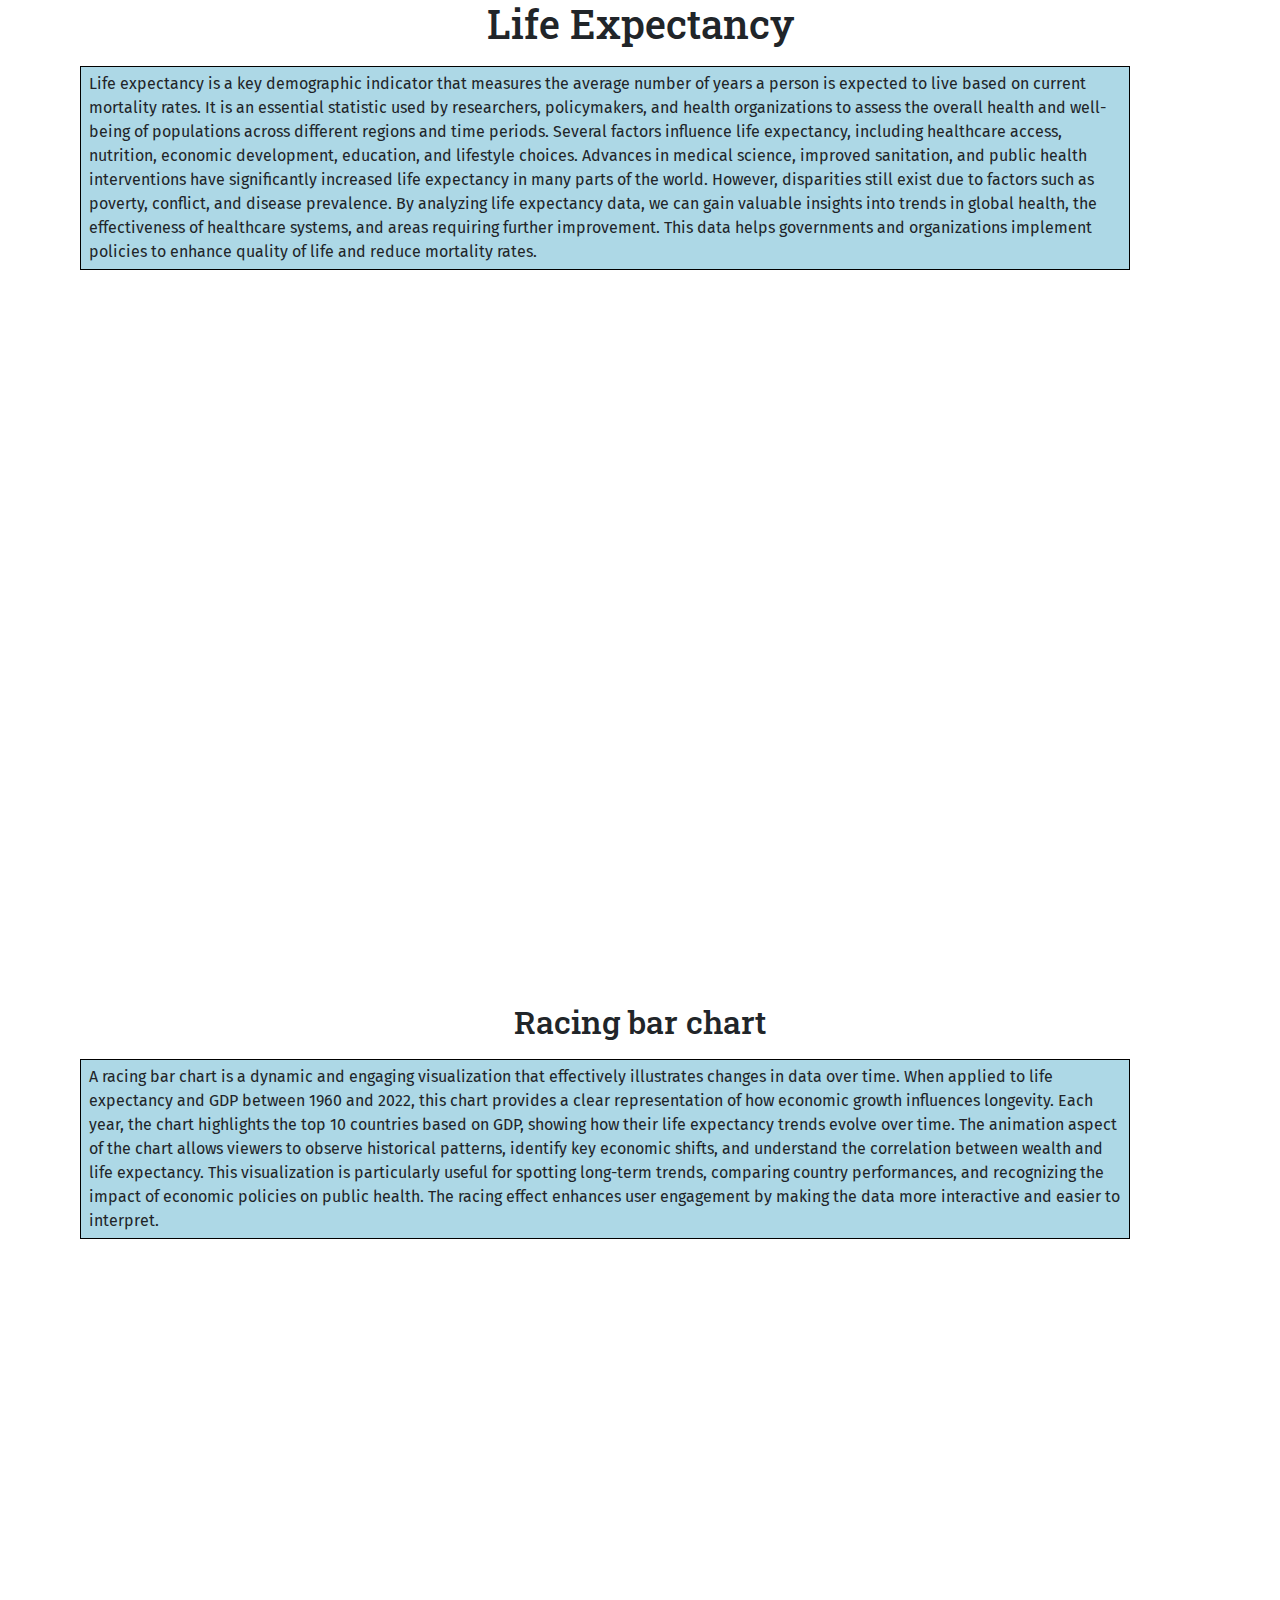
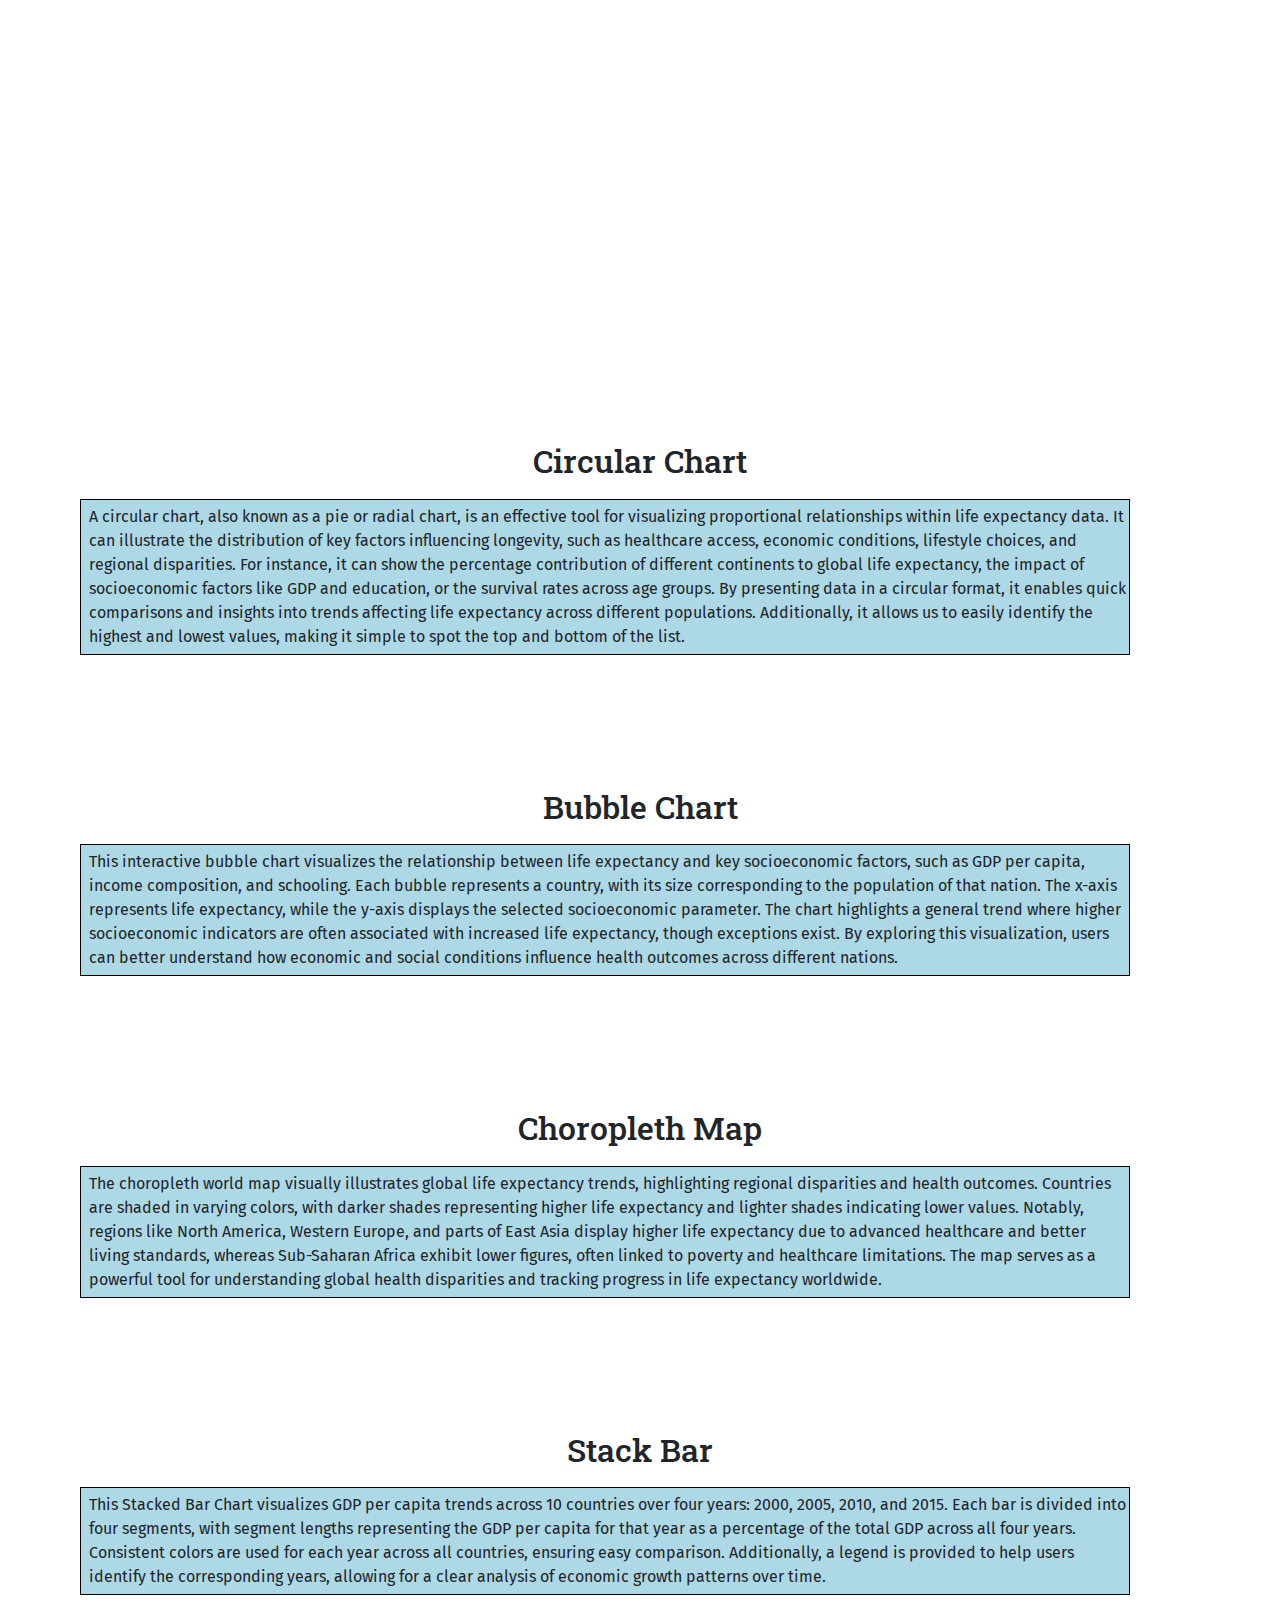
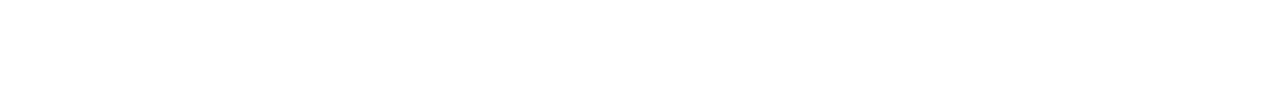
==== commit ae313677: "Update index.html" ====
--- a/final/D3-Racing-Bar-Chart-main/index.html
+++ b/final/D3-Racing-Bar-Chart-main/index.html
@@ -20,7 +20,7 @@
       h1, h2, .nav-tabs .nav-link {
           font-family: 'Roboto Slab', sans-serif;
       }
-
+      
       /* Font for paragraphs and text */
       p, .nav-tabs .nav-link, .tab-pane {
           font-family: 'Fira Sans', sans-serif;
@@ -47,7 +47,7 @@
   <link rel="stylesheet" type="text/css" href="style.css">
 </head>
 
-<body>
+<body style="background-color:white;">
     
   <h1>Life Expectancy</h1>
   
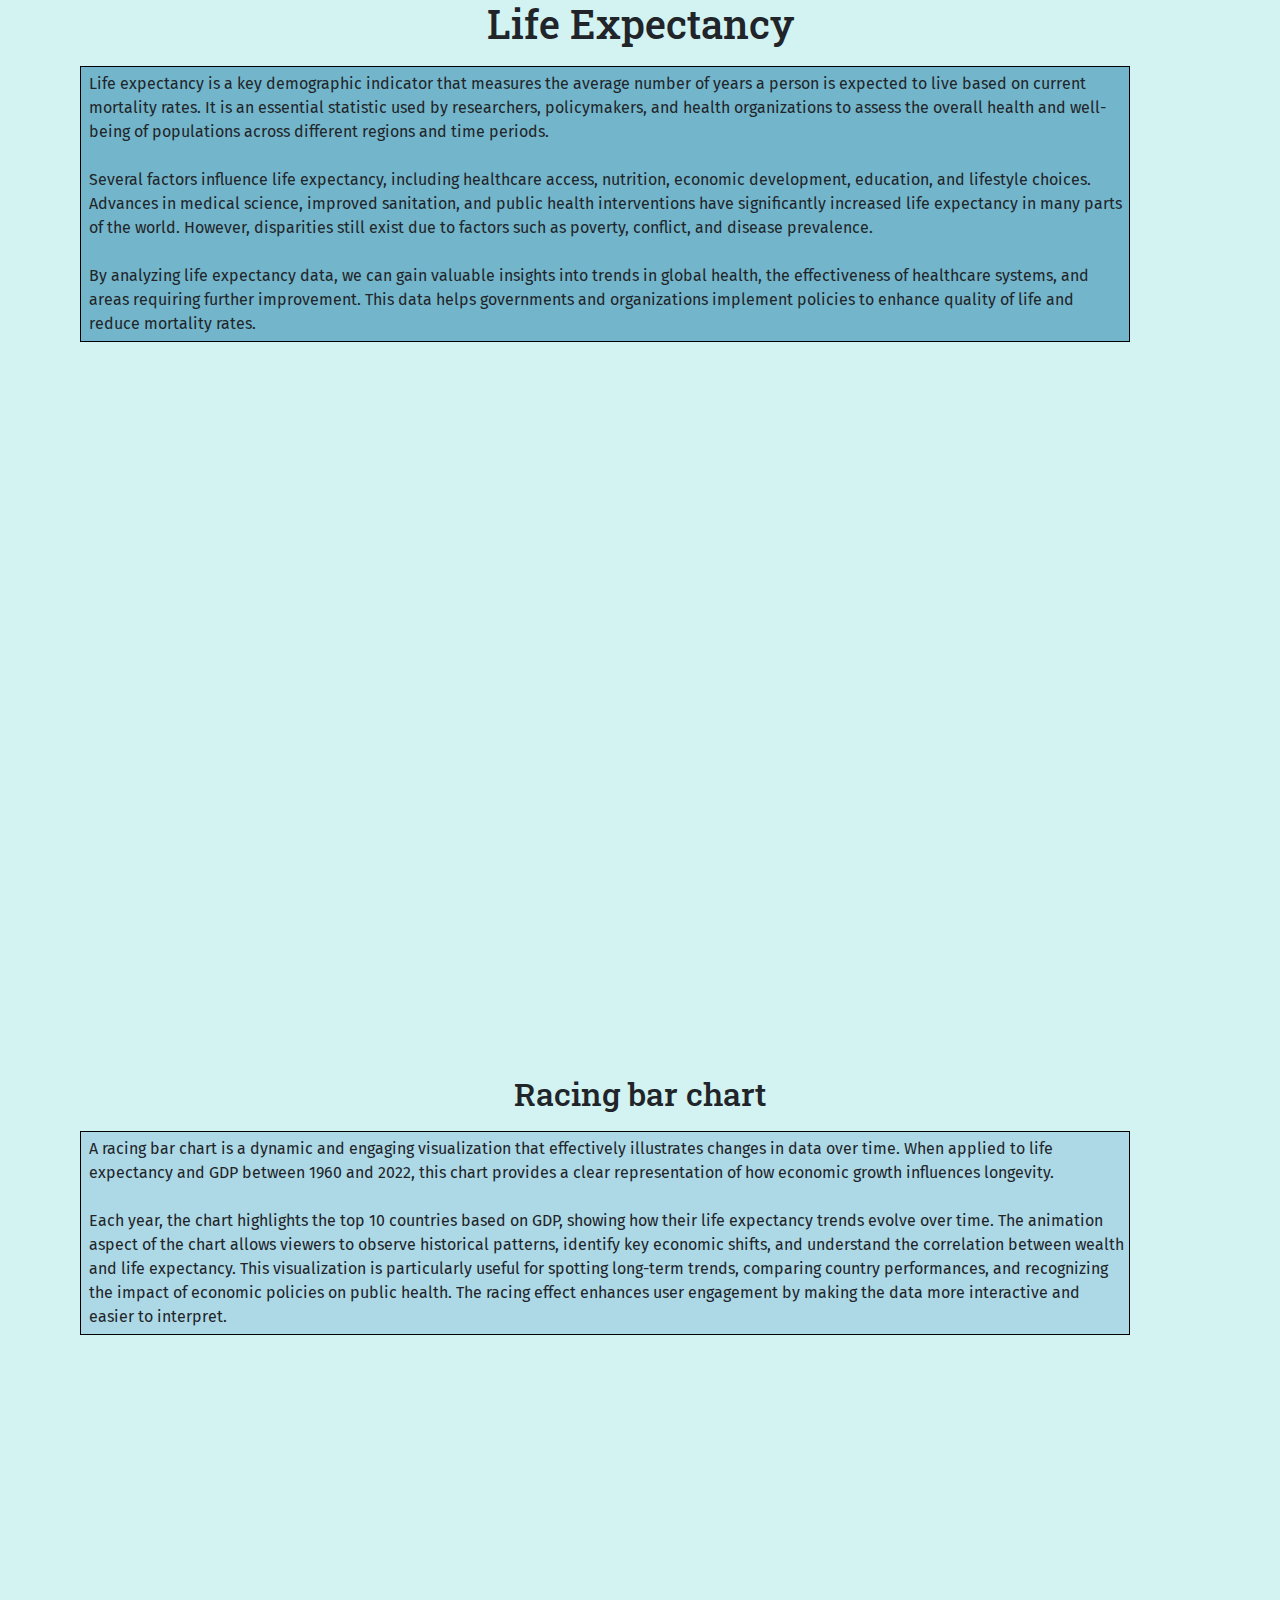
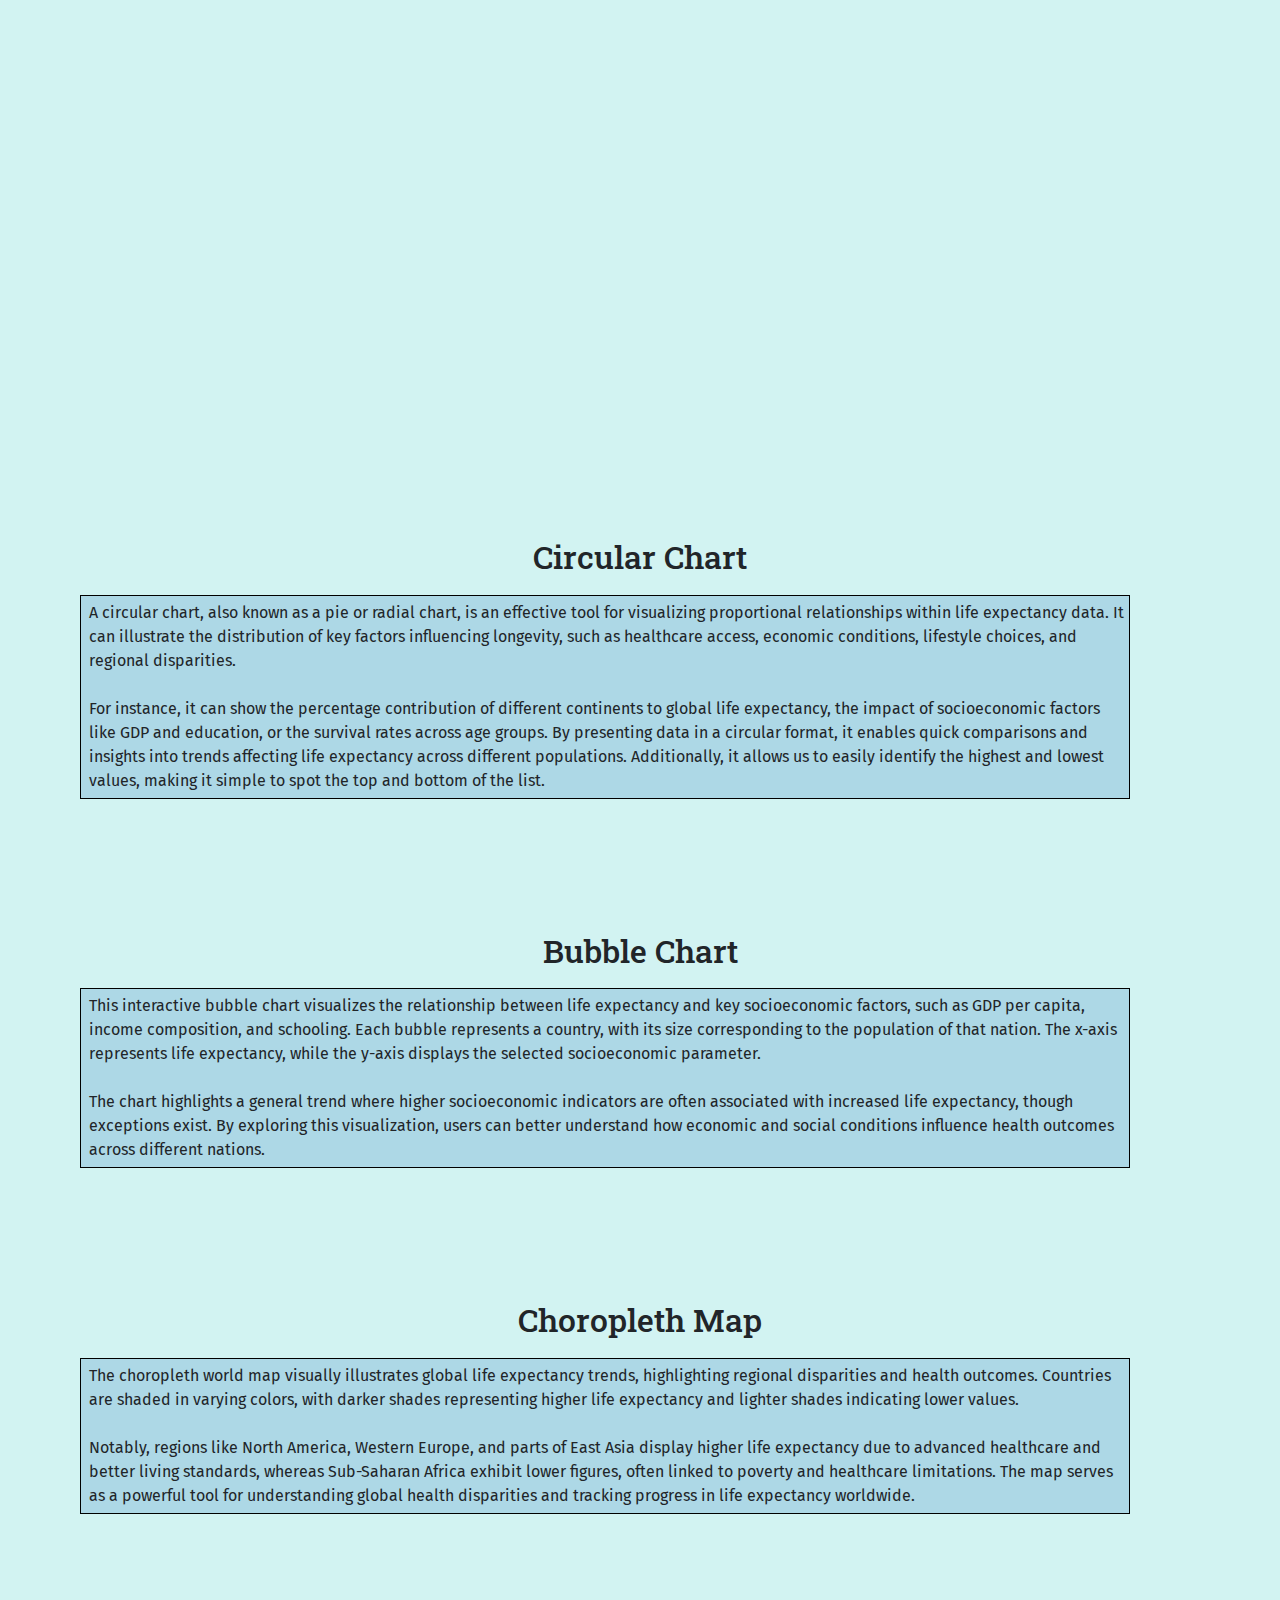
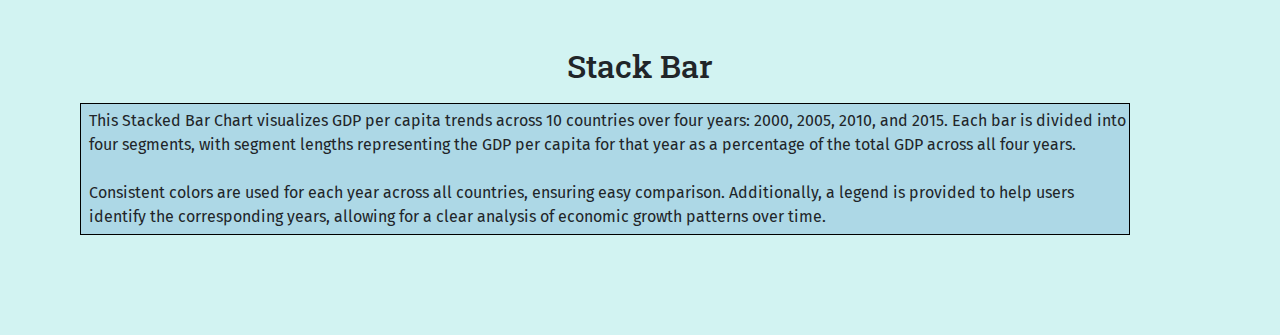
==== commit 1f9cb1e5: "Update index.html" ====
--- a/final/D3-Racing-Bar-Chart-main/index.html
+++ b/final/D3-Racing-Bar-Chart-main/index.html
@@ -47,42 +47,51 @@
   <link rel="stylesheet" type="text/css" href="style.css">
 </head>
 
-<body style="background-color:white;">
+<body style="background-color:rgb(210, 243, 242);">
     
-  <h1>Life Expectancy</h1>
+  <h1 >Life Expectancy</h1>
   
-        <p>Life expectancy is a key demographic indicator that measures the average number of years a person is expected to live based on current mortality rates. It is an essential statistic used by researchers, policymakers, and health organizations to assess the overall health and well-being of populations across different regions and time periods.
-         Several factors influence life expectancy, including healthcare access, nutrition, economic development, education, and lifestyle choices. Advances in medical science, improved sanitation, and public health interventions have significantly increased life expectancy in many parts of the world. However, disparities still exist due to factors such as poverty, conflict, and disease prevalence.
-        By analyzing life expectancy data, we can gain valuable insights into trends in global health, the effectiveness of healthcare systems, and areas requiring further improvement. This data helps governments and organizations implement policies to enhance quality of life and reduce mortality rates.</p>
+        <p style="background-color:rgb(115, 181, 203);">Life expectancy is a key demographic indicator that measures the average number of years a person is expected to live based on current mortality rates. It is an essential statistic used by researchers, policymakers, and health organizations to assess the overall health and well-being of populations across different regions and time periods.
+        <br><br>
+        Several factors influence life expectancy, including healthcare access, nutrition, economic development, education, and lifestyle choices. Advances in medical science, improved sanitation, and public health interventions have significantly increased life expectancy in many parts of the world. However, disparities still exist due to factors such as poverty, conflict, and disease prevalence.
+        <br><br>
+         By analyzing life expectancy data, we can gain valuable insights into trends in global health, the effectiveness of healthcare systems, and areas requiring further improvement. This data helps governments and organizations implement policies to enhance quality of life and reduce mortality rates.</p>
   
 
 
         <hr>
   <center><svg width="1024" height="600"></svg></center>
   <h2>Racing bar chart</h2>
-  <p>A racing bar chart is a dynamic and engaging visualization that effectively illustrates changes in data over time. When applied to life expectancy and GDP between 1960 and 2022, this chart provides a clear representation of how economic growth influences longevity.
+  <p>A racing bar chart is a dynamic and engaging visualization that effectively illustrates changes in data over time.
+     When applied to life expectancy and GDP between 1960 and 2022, this chart provides a clear representation of how economic growth influences longevity.
+    
+     <br><br>
     Each year, the chart highlights the top 10 countries based on GDP, showing how their life expectancy trends evolve over time. The animation aspect of the chart allows viewers to observe historical patterns, identify key economic shifts, and understand the correlation between wealth and life expectancy. This visualization is particularly useful for spotting long-term trends, comparing country performances, and recognizing the impact of economic policies on public health. The racing effect enhances user engagement by making the data more interactive and easier to interpret.</p>
  
     <hr>
   <div id="my_dataviz"></div>
   <h2 class="circular">Circular Chart</h2>
-  <p>A circular chart, also known as a pie or radial chart, is an effective tool for visualizing proportional relationships within life expectancy data. It can illustrate the distribution of key factors influencing longevity, such as healthcare access, economic conditions, lifestyle choices, and regional disparities. For instance, it can show the percentage contribution of different continents to global life expectancy, the impact of socioeconomic factors like GDP and education, or the survival rates across age groups. By presenting data in a circular format, it enables quick comparisons and insights into trends affecting life expectancy across different populations. Additionally, it allows us to easily identify the highest and lowest values, making it simple to spot the top and bottom of the list.</p>
+  <p>A circular chart, also known as a pie or radial chart, is an effective tool for visualizing proportional relationships within life expectancy data. It can illustrate the distribution of key factors influencing longevity, such as healthcare access, economic conditions, lifestyle choices, and regional disparities.
+    <br><br> For instance, it can show the percentage contribution of different continents to global life expectancy, the impact of socioeconomic factors like GDP and education, or the survival rates across age groups. By presenting data in a circular format, it enables quick comparisons and insights into trends affecting life expectancy across different populations. Additionally, it allows us to easily identify the highest and lowest values, making it simple to spot the top and bottom of the list.</p>
   
   <hr>
   <div id="my_bubble"></div>
   <h2 class="bubble">Bubble Chart</h2>
-  <p>This interactive bubble chart visualizes the relationship between life expectancy and key socioeconomic factors, such as GDP per capita, income composition, and schooling. Each bubble represents a country, with its size corresponding to the population of that nation. The x-axis represents life expectancy, while the y-axis displays the selected socioeconomic parameter.  The chart highlights a general trend where higher socioeconomic indicators are often associated with increased life expectancy, though exceptions exist. By exploring this visualization, users can better understand how economic and social conditions influence health outcomes across different nations.</p>
+  <p>This interactive bubble chart visualizes the relationship between life expectancy and key socioeconomic factors, such as GDP per capita, income composition, and schooling. Each bubble represents a country, with its size corresponding to the population of that nation. The x-axis represents life expectancy, while the y-axis displays the selected socioeconomic parameter.  
+    <br><br>The chart highlights a general trend where higher socioeconomic indicators are often associated with increased life expectancy, though exceptions exist. By exploring this visualization, users can better understand how economic and social conditions influence health outcomes across different nations.</p>
   
   <hr>
   <div id="choropleth"></div>
   <h2 class="choropleth">Choropleth Map</h2>
-  <p>The choropleth world map visually illustrates global life expectancy trends, highlighting regional disparities and health outcomes. Countries are shaded in varying colors, with darker  shades representing higher life expectancy and lighter shades indicating lower values. Notably, regions like North America, Western Europe, and parts of East Asia display higher life expectancy due to advanced healthcare and better living standards, whereas Sub-Saharan Africa  exhibit lower figures, often linked to poverty and healthcare limitations. The map serves as a powerful tool for understanding global health disparities and tracking progress in life expectancy worldwide.</p>
+  <p>The choropleth world map visually illustrates global life expectancy trends, highlighting regional disparities and health outcomes. Countries are shaded in varying colors, with darker  shades representing higher life expectancy and lighter shades indicating lower values.
+    <br><br> Notably, regions like North America, Western Europe, and parts of East Asia display higher life expectancy due to advanced healthcare and better living standards, whereas Sub-Saharan Africa  exhibit lower figures, often linked to poverty and healthcare limitations. The map serves as a powerful tool for understanding global health disparities and tracking progress in life expectancy worldwide.</p>
   
   <hr>
   <div id="stack_legend"></div>
   <div id="stacked"></div>
   <h2>Stack Bar</h2>
-  <p>This Stacked Bar Chart visualizes GDP per capita trends across 10 countries over four years: 2000, 2005, 2010, and 2015. Each bar is divided into four segments, with segment lengths representing the GDP per capita for that year as a percentage of the total GDP across all four years. Consistent colors are used for each year across all countries, ensuring easy comparison. Additionally, a legend is provided to help users identify the corresponding years, allowing for a clear analysis of economic growth patterns over time.</p>
+  <p>This Stacked Bar Chart visualizes GDP per capita trends across 10 countries over four years: 2000, 2005, 2010, and 2015. Each bar is divided into four segments, with segment lengths representing the GDP per capita for that year as a percentage of the total GDP across all four years.
+    <br><br> Consistent colors are used for each year across all countries, ensuring easy comparison. Additionally, a legend is provided to help users identify the corresponding years, allowing for a clear analysis of economic growth patterns over time.</p>
   
   <script type="module" src="script.js"></script>
 </body>
